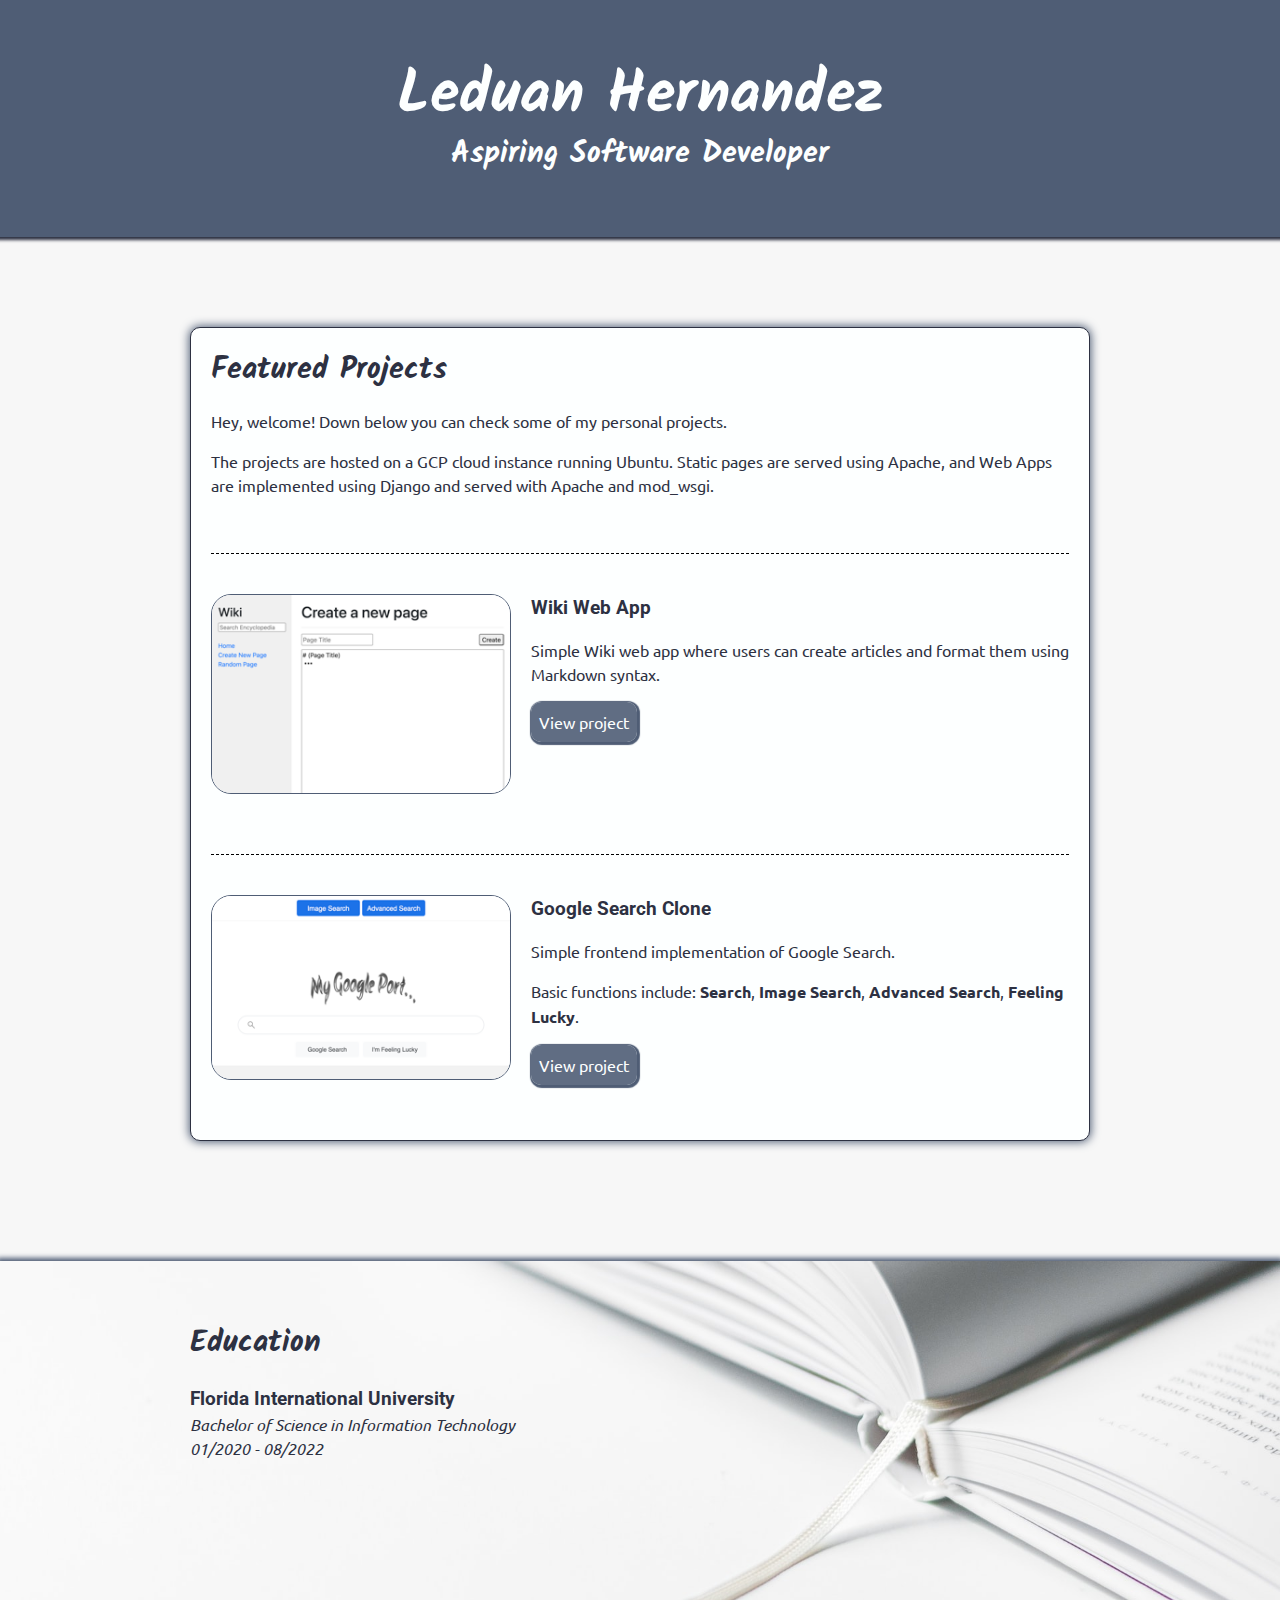
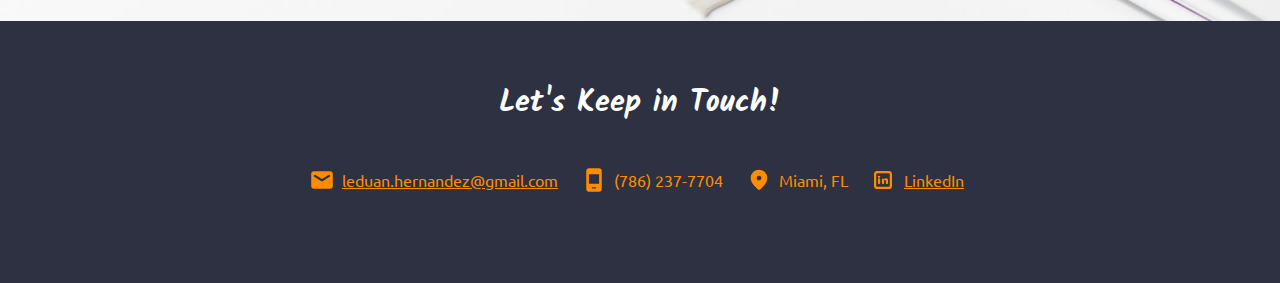
==== index.html @ 12f840c3 "edited general project description" ====
<!DOCTYPE html>
<html lang="en">
  <head>
    <meta charset="UTF-8">
    <meta name="viewport" content="width=device-width, initial-scale=1.0">
    <title>Leduan's Profile Page</title>
    <link rel="preconnect" href="https://fonts.googleapis.com">
    <link rel="preconnect" href="https://fonts.gstatic.com" crossorigin>
    <link href="https://fonts.googleapis.com/css2?family=Kalam&family=Ubuntu:wght@400;700&display=swap&family=Roboto:wght@400;700&display=swap" rel="stylesheet">
    <link rel="stylesheet" href="css/styles.css">
  </head>
  <body>
    <main>
      <!-- ***********************  ABOUT / PROFILE  *********************** -->
      <header>
        <div class="content-wrap">
          <h1>Leduan Hernandez</h1>
          <h2>Aspiring Software Developer</h2>

          <!-- <p>Add your profile copy here. Add more paragraphs or links as needed. Here is some dummy text: Lorem ipsum dolor sit amet, consectetur adipiscing elit. Praesent bibendum, diam ut gravida efficitur, risus neque scelerisque erat, ut rhoncus erat odio ac justo. Nunc scelerisque vestibulum augue, sit amet hendrerit ante.</p>
          <p>Add another paragraph if needed.</p> -->
        </div>
      </header>

      <!-- ********************  PROJECTS / PORTFOLIO  ********************* -->
      <section class="projects">
        <div class="content-wrap divider">
          <div class="card">
            <h2>Featured Projects</h2>
            <p>Hey, welcome! Down below you can check some of my personal projects.</p>
            <p>The projects are hosted on a GCP cloud instance running Ubuntu. Static pages are served using Apache,
              and Web Apps are implemented using Django and served with Apache and mod_wsgi.
            </p>
            <!-- Copy the whole <section> block to add more projects. -->
            <section class="project-item">
              <img src="images/thumbnails/thumbnail_wiki_webapp.png" alt="Image of my Wiki web application">
              <h3>Wiki Web App</h3>
              <p>Simple Wiki web app where users can create articles and format them using Markdown syntax.</p>
              <a class="btn" href="http://34.171.109.67:8083/" target="_blank">View project</a>
            </section>
            <!-- End of Project block. -->

            <!-- Copy the whole <section> block to add more projects. -->
              <section class="project-item">
                <img src="images/thumbnails/thumbnail_google_clone.png" alt="Image of Google Search clone">
                <h3>Google Search Clone</h3>
                <p>Simple frontend implementation of Google Search.</p>
                <p>Basic functions include: <strong>Search</strong>, <strong>Image Search</strong>, <strong>Advanced Search</strong>, <strong>Feeling Lucky</strong>.</p>
                <a class="btn" href="http://34.171.109.67:8080/" target="_blank">View project</a>
              </section>
              <!-- End of Project block. -->
          </div>
        </div>
      </section>

      <!-- ***********************  WORK EXPERIENCE  *********************** -->
      

      <!-- ******************  EDUCATION & CERTIFICATIONS ****************** -->
      
      <section class="education">
        <div class="content-wrap item-details">
          <h2>Education</h2>
    
          <!-- Copy this whole <section> block to add more schools. -->
          <section>
            <h3>Florida International University</h3>
            <p>Bachelor of Science in Information Technology<br>01/2020 - 08/2022</p>
            <!-- <p>Summary or accomplishments.</p> -->
          </section>
          <!-- End of School block. -->
        </div>
      </section>
      
      <!-- *****************  CONTACT INFO / SOCIAL MEDIA  ***************** -->
      <footer>
        <div class="content-wrap">
          <h2>Let's Keep in Touch!</h2>

          <!-- Social media and contact links. Add or remove any networks. -->
          <ul class="contact-list">
            <li><a id="mail" href="mailto:leduan.hernandez@gmail.com">leduan.hernandez@gmail.com</a></li>
            <li><a id="phone">(786) 237-7704</a></li>
            <li><a id="location">Miami, FL</a></li>
            <li><a id="linkedin" href="https://www.linkedin.com/in/leduanhernandez" target="_blank">LinkedIn</a></li>
            <!-- <li><a href="http://yourwebsite.com" target="_blank">yourwebsite.com</a></li> -->
            <!-- <li><a href="#" target="_blank">Twitter</a></li> -->
            <!-- <li><a href="#" target="_blank">Facebook</a></li> -->
          </ul>
        </div>
      </footer>
    </main>
  </body>
</html>
---- css/styles.css ----
/* Global styles
------------------------------------------ */
html {
    box-sizing: border-box;
}

*,
*::before,
*::after {
    box-sizing: inherit;
}

html {
    font-family: 'Ubuntu', 'Helvetica Neue', Helvetica, Arial, sans-serif;
    font-size: 10px;
    margin: 0;
}

body {
    color: #2d3142;
    margin: 0;
    padding: 0;

    font-size: 1.6rem;
    line-height: 1.5;
}

main {
    background: rgba(247, 247, 247);
}

img {
    width: 300px;
    border: 1px solid #4f5d75;
    border-radius: 20px;
}

a {
    /* color: #f3a712; */
    /* color: rgba(243, 167, 18, 0.9); */
    color: darkorange;
    /* color: #fdffff; */
}

a:hover {
    text-decoration: none;
}

h1 {
    font-size: 6rem;
    line-height: 1.2;
}

h2 {
    font-size: 3rem;
}

h3 {
    font-family: 'Roboto', 'Helvetica Neue', Helvetica, Arial, sans-serif;
}

h1,
h2 {
    font-family: 'Kalam', cursive;
    /* font-weight: 400; */
    margin: 0;
}

.content-wrap {
    max-width: 900px;
    width: 85%;
    /* when the viewport is smaller than the max-width value, the width value will apply */
    margin: 0 auto;
    padding: 60px 0;

}

h3 {
    margin-bottom: 0;
}

.item-details h3+p {
    font-style: italic;
}

.item-details h3~p {
    margin: 0;
}

/* .divider .project-item {
    border-bottom: 1px dashed #4f5d75;
    padding: 2rem 0;
}

.divider .project-item:last-of-type {
    border-bottom: none;
} */


/* Profile 
------------------------------------------ */
header {
    background-color: #4f5d75;
    /* background-color: #2d3142; */
    color: #fdffff;

    /* border-bottom: 1px solid #2d3142; */
    box-shadow: 0 0 3px 3px #2d3142;
}



/* Projects 
------------------------------------------ */
.projects {
    /* background: #fdffff; */
    background: rgba(247, 247, 247);
    margin-top: 30px;
    margin-bottom: 60px;
}

.projects a {
    color: #4f5d75;
}

.projects .btn {
    /* only give the button look to links that go to project or case study */
    color: #fdffff;
    /* background: #4f5d75; */
    background: rgba(79, 93, 117, 0.9);

    text-decoration: none;
    padding: 8px;
    border-radius: 10px;
    box-shadow: 1px 1px 1px 2px rgb(79, 93, 117);
    display: inline-block;
}

.projects .btn:hover {
    /* background: rgba(79, 93, 117, 0.9); */
    background: #4f5d75;
}

.card {
    background: #fdffff;
    padding: 20px;
    padding-bottom: 40px;
    border: 1px solid #2d3142;
    border-radius: 10px;

    box-shadow: 0 0 10px 1px #4f5d75;
    /* box-shadow: 0 0 5px 3px #4f5d75; */

}

.project-item {
    display: flow-root;
}

.project-item:before {
    margin: 4rem auto;
    /* margin-left: auto; */
    display: block;
    content: "";
    border-bottom: 1px dashed black;
    width: 100%;
}

.project-item img {
    margin-bottom: 2rem;
}

.project-item h3 {
    margin-top: 0;
}


/* Work Experience 
------------------------------------------ */
.work-experience {
    background: #e0787f;
}


/* Education 
------------------------------------------ */
.education {
    background-image: url("../images/olia-gozha-unsplash.jpg");
    background-size: cover;
    background-position: center left;
    padding-bottom: 10rem;

    box-shadow: 0 0 5px 3px #4f5d75;

}

.education p {
    width: 60%;
}

/* Contact Info 
------------------------------------------ */
footer {
    background: #2d3142;
    /* background-color: #4f5d75; */
    color: #fdffff;
}

.contact-list {
    list-style-type: none;
    padding: 0;
}

.contact-list a {
    padding: 1.5rem;
    display: inline-block;
}

.contact-list li:nth-of-type(2) a,
.contact-list li:nth-of-type(3) a {
    text-decoration: none;
    cursor: default;
}

.contact-list a::before {
    content: "";
    display: inline-block;
    position: relative;
    top: 5px;
    right: 8px;
    height: 30px;
    width: 26px;
    background-repeat: no-repeat;
    background-position: bottom right;
}

.contact-list #mail::before {
    /* email */
    background-image: url("../images/links/mail.svg");
}

.contact-list #phone::before {
    /* phone */
    background-image: url("../images/links/phone.svg");
}

.contact-list #location::before {
    /* location */
    background-image: url("../images/links/location.svg");
}

.contact-list #linkedin::before {
    /* linkedin*/
    background-image: url("../images/links/linkedin_logo1.svg");
    background-size: 36px 36px;
    background-position: center 0;
}



/* Responsive 
------------------------------------------ */
@media screen and (min-width: 750px) {

    header,
    footer {
        text-align: center;
    }

    .project-item img {
        float: left;
        margin-right: 2rem;
        margin-bottom: 2rem;
    }

    .job-item {
        display: grid;
        grid-template-columns: 1fr 2fr;
        column-gap: 2rem;
    }

    .contact-list {
        display: flex;
        flex-wrap: wrap;
        justify-content: center;
    }
}

@media screen and (max-width: 749px) {
    h1 {
        font-size: 6rem;
        line-height: 0.9;
        margin-bottom: 2rem;
    }

    h2 {
        line-height: 1;
    }

    .contact-list a {
        padding: 0.5rem;
    }
}
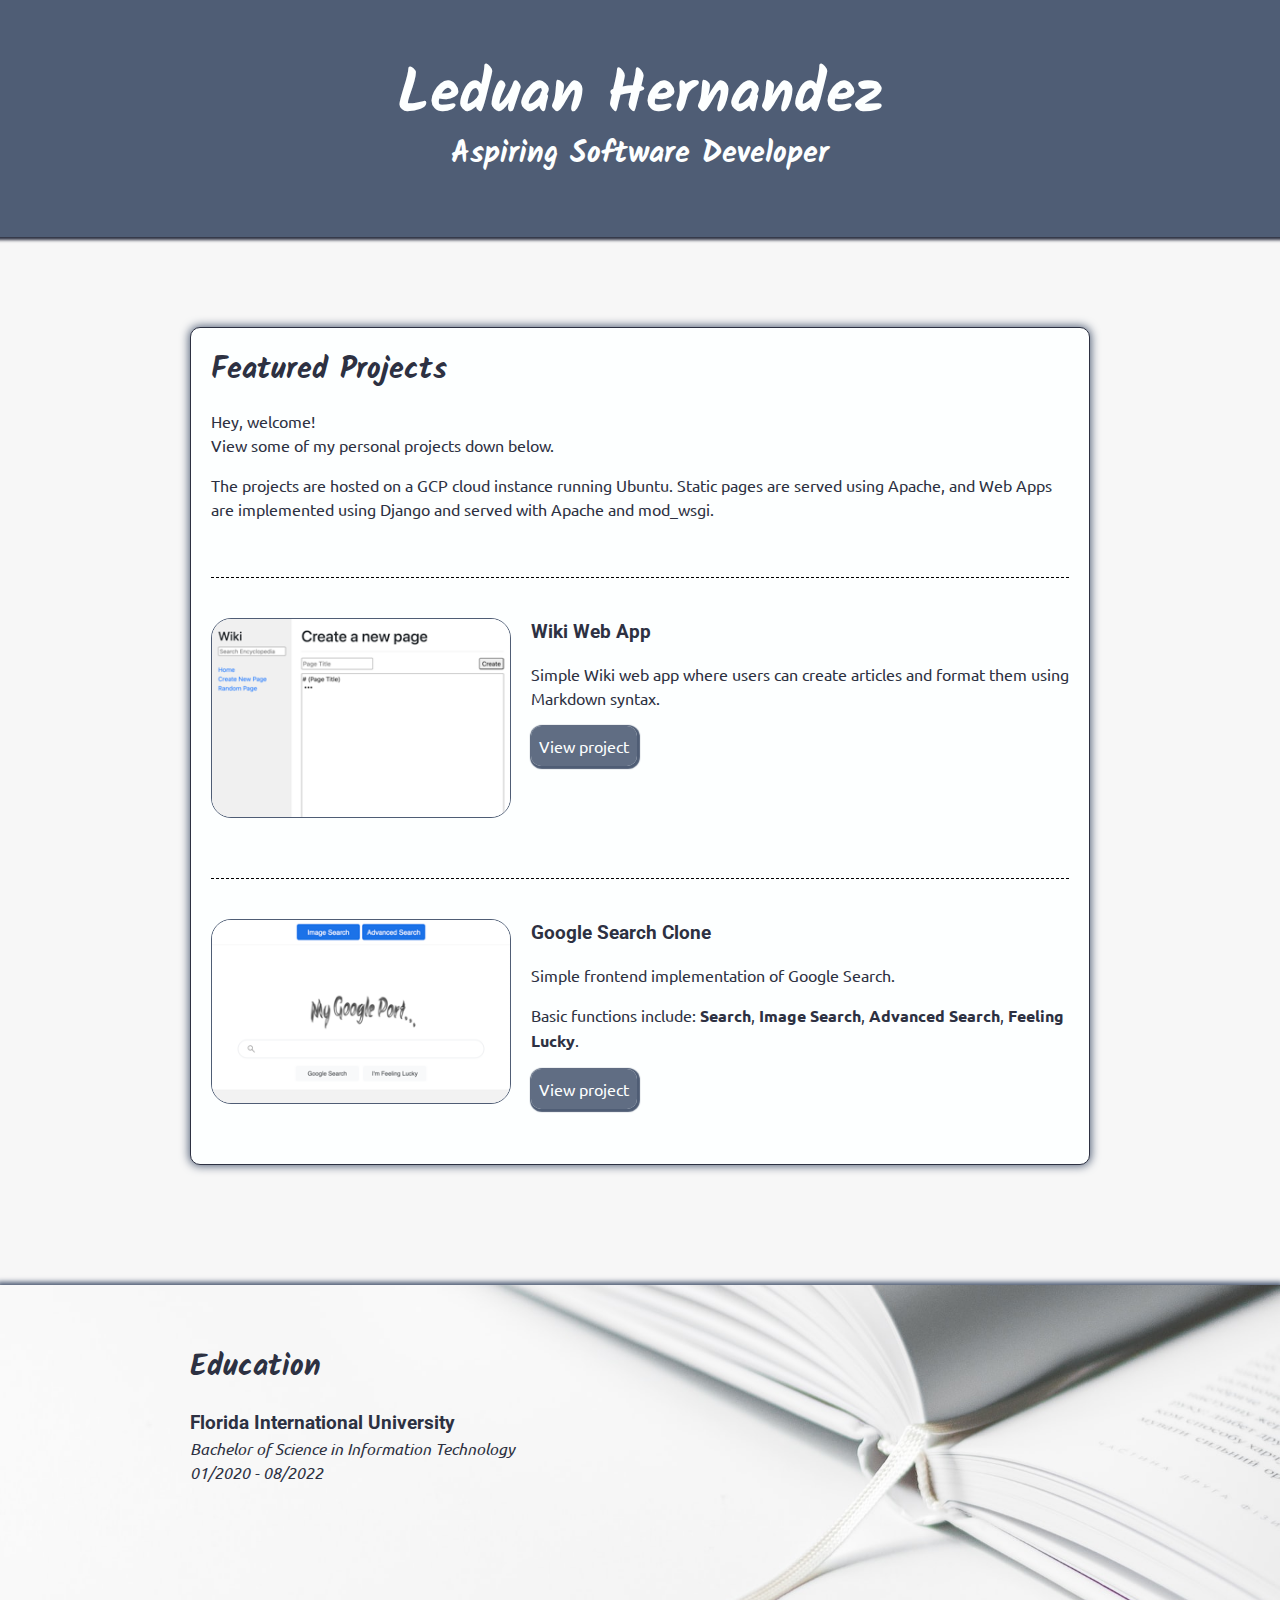
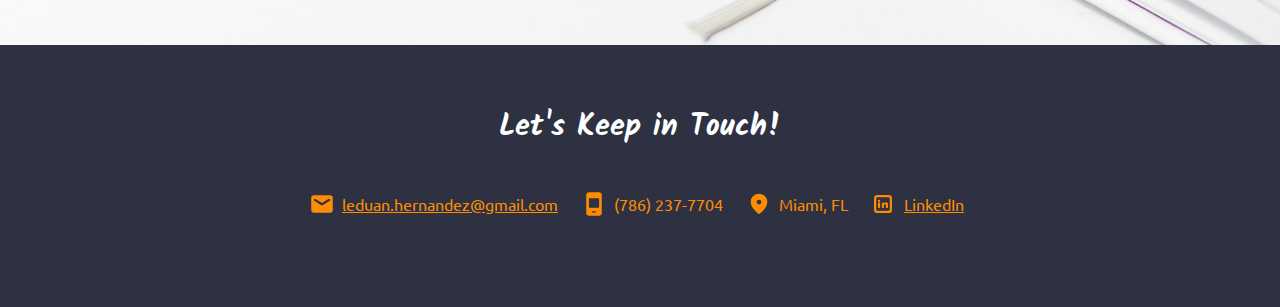
==== commit 72237c36: "edited project description" ====
--- a/index.html
+++ b/index.html
@@ -27,7 +27,7 @@
         <div class="content-wrap divider">
           <div class="card">
             <h2>Featured Projects</h2>
-            <p>Hey, welcome! Down below you can check some of my personal projects.</p>
+            <p>Hey, welcome!<br>View some of my personal projects down below.</p>
             <p>The projects are hosted on a GCP cloud instance running Ubuntu. Static pages are served using Apache,
               and Web Apps are implemented using Django and served with Apache and mod_wsgi.
             </p>
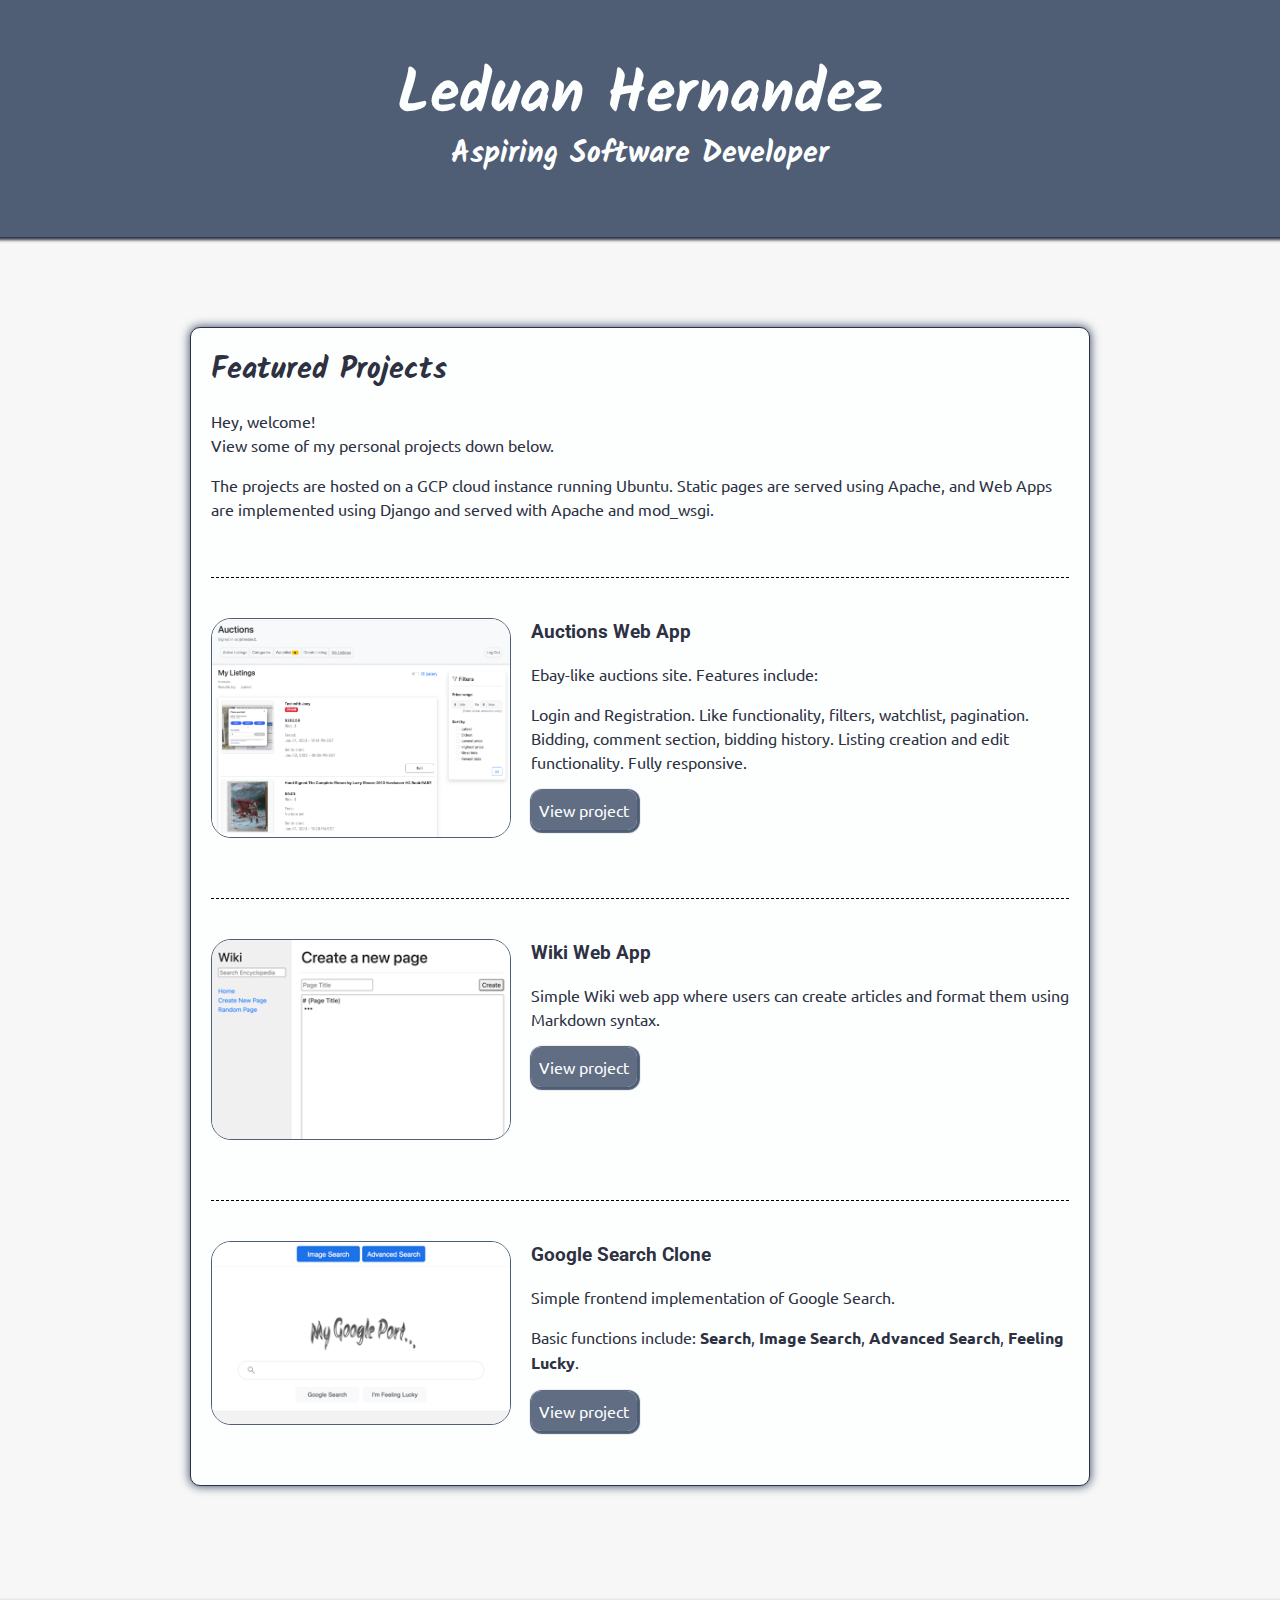
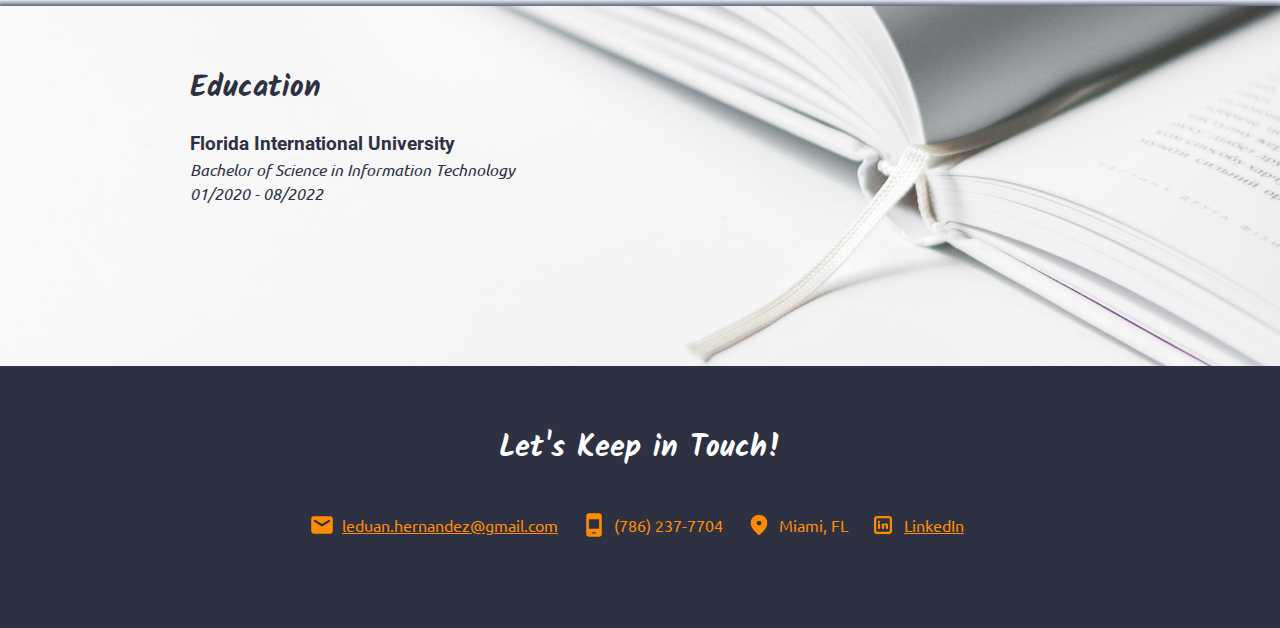
==== commit 14d2b5d3: "added commerce project" ====
--- a/index.html
+++ b/index.html
@@ -31,12 +31,31 @@
             <p>The projects are hosted on a GCP cloud instance running Ubuntu. Static pages are served using Apache,
               and Web Apps are implemented using Django and served with Apache and mod_wsgi.
             </p>
+
+            <!-- Copy the whole <section> block to add more projects. -->
+            <section class="project-item">
+              <img src="images/thumbnails/thumbnail_commerce_webapp.png" alt="Image of my Commerce web application">
+              <h3>Auctions Web App</h3>
+              <p>Ebay-like auctions site. Features include:</p>
+              <p>
+                Login and Registration. Like functionality, filters, watchlist, pagination.
+                Bidding, comment section, bidding history. Listing creation and edit functionality.
+                Fully responsive.
+              </p>
+              <div>
+                <a class="btn" href="http://34.171.109.67:8084/" target="_blank">View project</a>
+              </div>
+            </section>
+            <!-- End of Project block. -->
+
             <!-- Copy the whole <section> block to add more projects. -->
             <section class="project-item">
               <img src="images/thumbnails/thumbnail_wiki_webapp.png" alt="Image of my Wiki web application">
               <h3>Wiki Web App</h3>
               <p>Simple Wiki web app where users can create articles and format them using Markdown syntax.</p>
-              <a class="btn" href="http://34.171.109.67:8083/" target="_blank">View project</a>
+              <div>
+                <a class="btn" href="http://34.171.109.67:8083/" target="_blank">View project</a>
+              </div>
             </section>
             <!-- End of Project block. -->
 
@@ -46,7 +65,9 @@
                 <h3>Google Search Clone</h3>
                 <p>Simple frontend implementation of Google Search.</p>
                 <p>Basic functions include: <strong>Search</strong>, <strong>Image Search</strong>, <strong>Advanced Search</strong>, <strong>Feeling Lucky</strong>.</p>
-                <a class="btn" href="http://34.171.109.67:8080/" target="_blank">View project</a>
+                <div>
+                  <a class="btn" href="http://34.171.109.67:8080/" target="_blank">View project</a>
+                </div>
               </section>
               <!-- End of Project block. -->
           </div>
--- a/css/styles.css
+++ b/css/styles.css
@@ -168,6 +168,10 @@
 
 .project-item img {
     margin-bottom: 2rem;
+    display: block;
+    margin-left: auto;
+    margin-right: auto;
+
 }
 
 .project-item h3 {
@@ -260,18 +264,30 @@
 
 /* Responsive 
 ------------------------------------------ */
-@media screen and (min-width: 750px) {
-
-    header,
-    footer {
-        text-align: center;
-    }
-
+@media screen and (min-width: 769px) {
     .project-item img {
         float: left;
         margin-right: 2rem;
         margin-bottom: 2rem;
     }
+}
+
+@media screen and (max-width: 768px) {
+    .project-item div {
+        display: flex;
+        justify-content: center;
+        align-items: center;
+    }
+}
+
+@media screen and (min-width: 750px) {
+
+    header,
+    footer {
+        text-align: center;
+    }
+
+
 
     .job-item {
         display: grid;
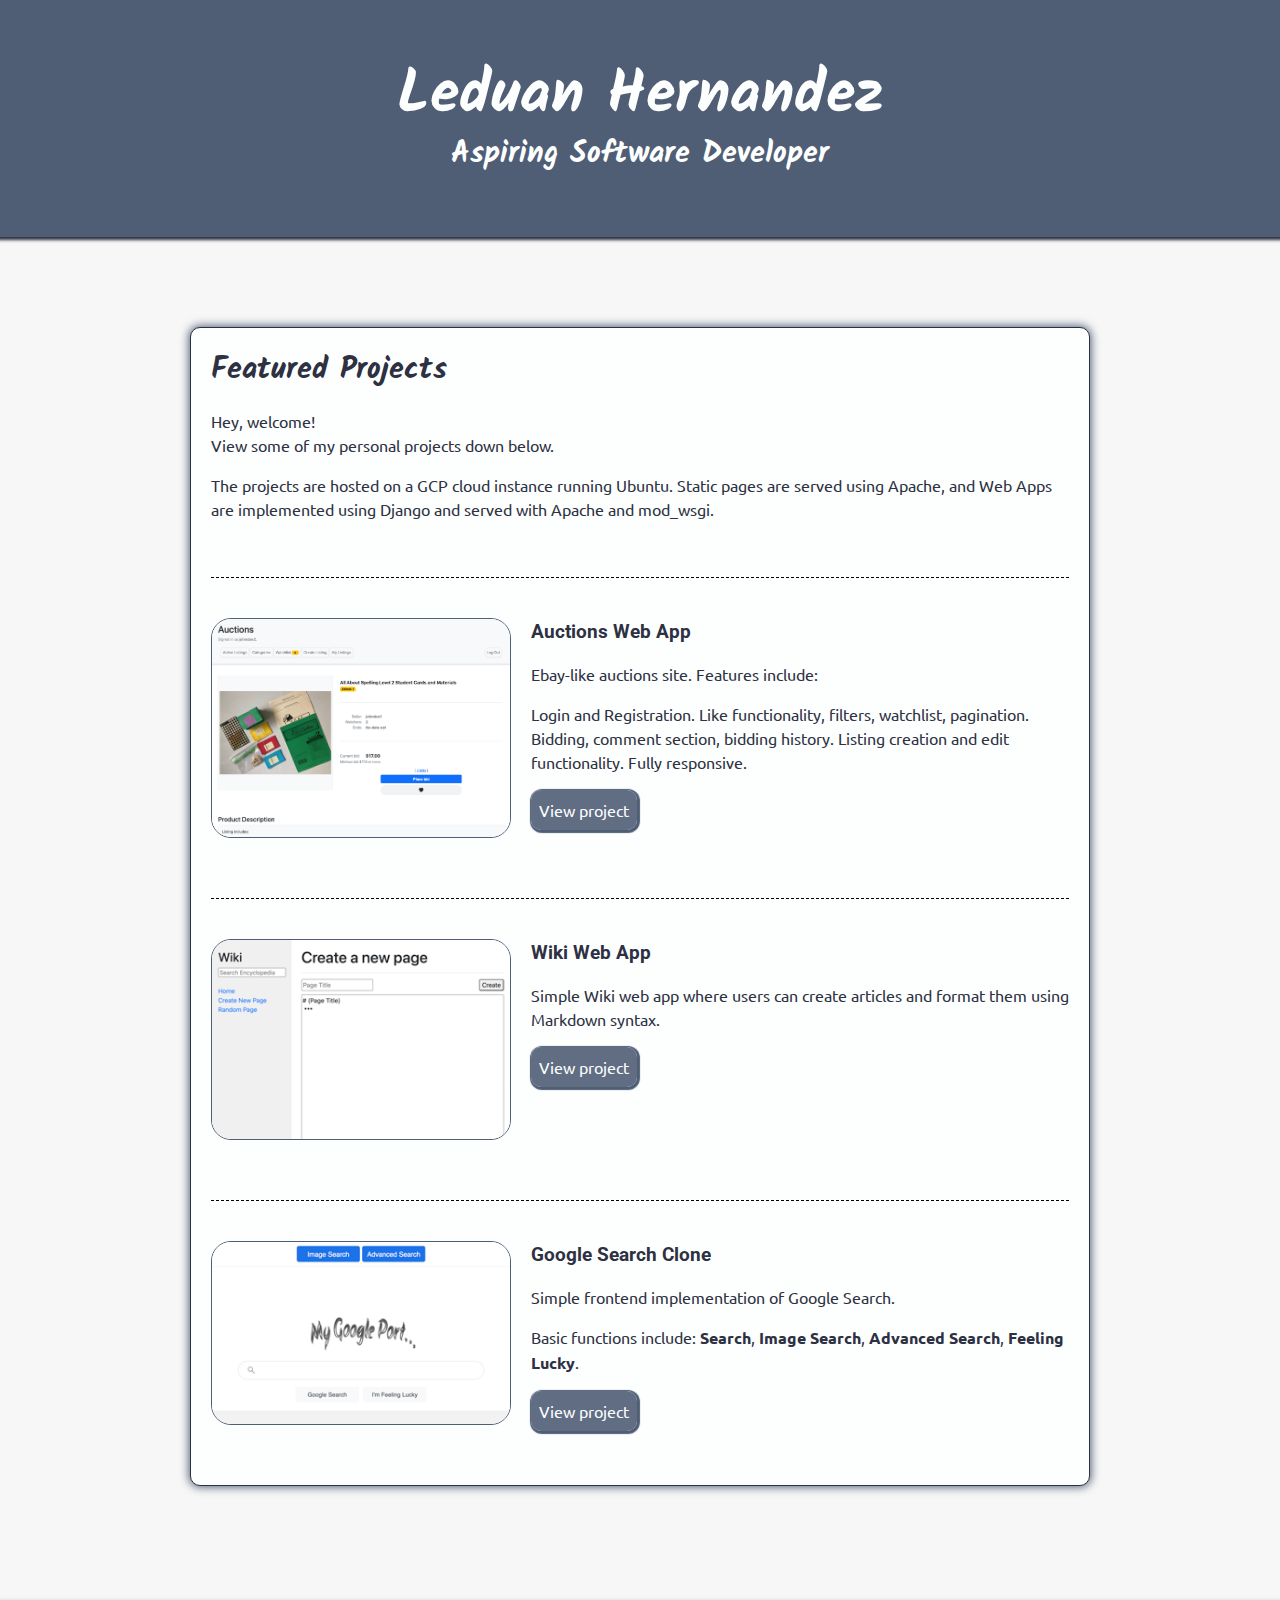
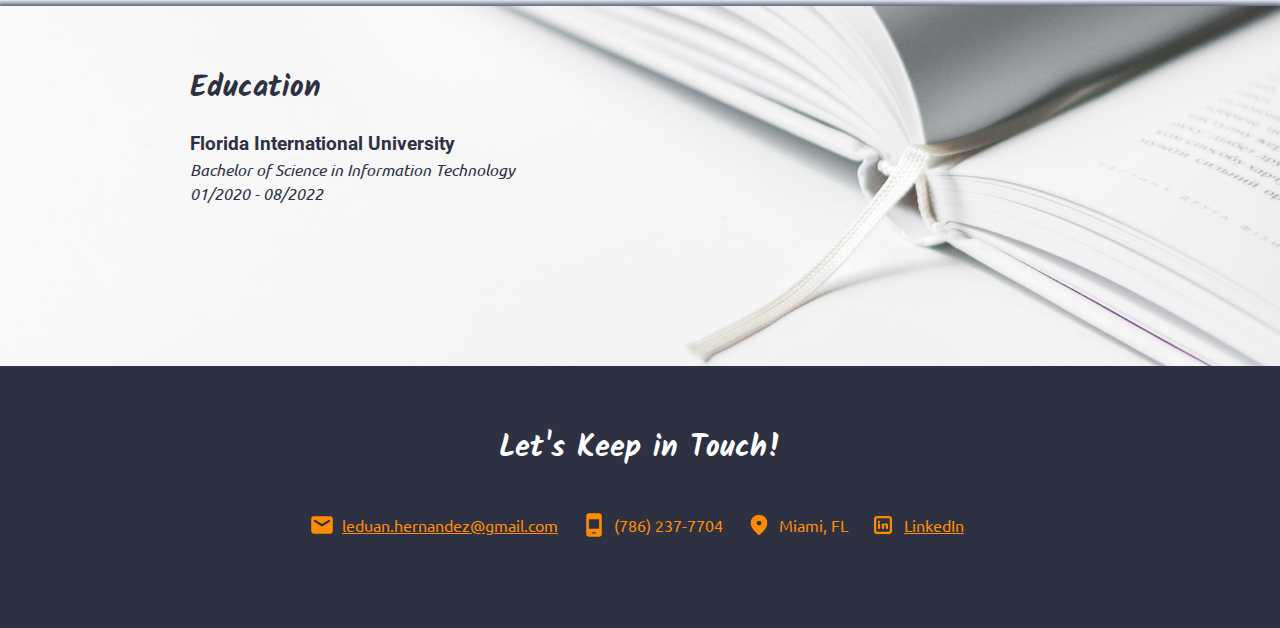
==== commit 0af2a189: "adds progress" ====
--- a/index.html
+++ b/index.html
@@ -35,15 +35,17 @@
             <!-- Copy the whole <section> block to add more projects. -->
             <section class="project-item">
               <img src="images/thumbnails/thumbnail_commerce_webapp.png" alt="Image of my Commerce web application">
-              <h3>Auctions Web App</h3>
-              <p>Ebay-like auctions site. Features include:</p>
-              <p>
-                Login and Registration. Like functionality, filters, watchlist, pagination.
-                Bidding, comment section, bidding history. Listing creation and edit functionality.
-                Fully responsive.
-              </p>
               <div>
-                <a class="btn" href="http://34.171.109.67:8084/" target="_blank">View project</a>
+                <h3>Auctions Web App</h3>
+                <p>Ebay-like auctions site. Features include:</p>
+                <p>
+                  Login and Registration. Like functionality, filters, watchlist, pagination.
+                  Bidding, comment section, bidding history. Listing creation and edit functionality.
+                  Fully responsive.
+                </p>
+                <div>
+                  <a class="btn" href="http://34.171.109.67:8084/" target="_blank">View project</a>
+                </div>
               </div>
             </section>
             <!-- End of Project block. -->
@@ -51,10 +53,12 @@
             <!-- Copy the whole <section> block to add more projects. -->
             <section class="project-item">
               <img src="images/thumbnails/thumbnail_wiki_webapp.png" alt="Image of my Wiki web application">
-              <h3>Wiki Web App</h3>
-              <p>Simple Wiki web app where users can create articles and format them using Markdown syntax.</p>
               <div>
-                <a class="btn" href="http://34.171.109.67:8083/" target="_blank">View project</a>
+                <h3>Wiki Web App</h3>
+                <p>Simple Wiki web app where users can create articles and format them using Markdown syntax.</p>
+                <div>
+                  <a class="btn" href="http://34.171.109.67:8083/" target="_blank">View project</a>
+                </div>
               </div>
             </section>
             <!-- End of Project block. -->
@@ -62,11 +66,13 @@
             <!-- Copy the whole <section> block to add more projects. -->
               <section class="project-item">
                 <img src="images/thumbnails/thumbnail_google_clone.png" alt="Image of Google Search clone">
-                <h3>Google Search Clone</h3>
-                <p>Simple frontend implementation of Google Search.</p>
-                <p>Basic functions include: <strong>Search</strong>, <strong>Image Search</strong>, <strong>Advanced Search</strong>, <strong>Feeling Lucky</strong>.</p>
                 <div>
-                  <a class="btn" href="http://34.171.109.67:8080/" target="_blank">View project</a>
+                  <h3>Google Search Clone</h3>
+                  <p>Simple frontend implementation of Google Search.</p>
+                  <p>Basic functions include: <strong>Search</strong>, <strong>Image Search</strong>, <strong>Advanced Search</strong>, <strong>Feeling Lucky</strong>.</p>
+                  <div>
+                    <a class="btn" href="http://34.171.109.67:8080/" target="_blank">View project</a>
+                  </div>
                 </div>
               </section>
               <!-- End of Project block. -->
--- a/css/styles.css
+++ b/css/styles.css
@@ -1,90 +1,99 @@
+/* Index
+------------------------------------------ */
 /* Global styles
+/* Profile 
+/* Projects
+/* Work Experience
+/* Education
+/* Contact Info
+/* Responsive
+/* --------------------------------------- */
+
+/* Global styles
 ------------------------------------------ */
 html {
-    box-sizing: border-box;
+  box-sizing: border-box;
 }
 
 *,
 *::before,
 *::after {
-    box-sizing: inherit;
+  box-sizing: inherit;
 }
 
 html {
-    font-family: 'Ubuntu', 'Helvetica Neue', Helvetica, Arial, sans-serif;
-    font-size: 10px;
-    margin: 0;
+  font-family: "Ubuntu", "Helvetica Neue", Helvetica, Arial, sans-serif;
+  font-size: 10px;
+  margin: 0;
 }
 
 body {
-    color: #2d3142;
-    margin: 0;
-    padding: 0;
-
-    font-size: 1.6rem;
-    line-height: 1.5;
+  color: #2d3142;
+
+  font-size: 1.6rem;
+  line-height: 1.5;
+
+  /* normalize */
+  margin: 0;
+  padding: 0;
 }
 
 main {
-    background: rgba(247, 247, 247);
+  background: rgba(247, 247, 247);
 }
 
 img {
-    width: 300px;
-    border: 1px solid #4f5d75;
-    border-radius: 20px;
+  width: 30rem;
+  border: 1px solid #4f5d75;
+  border-radius: 2rem;
 }
 
 a {
-    /* color: #f3a712; */
-    /* color: rgba(243, 167, 18, 0.9); */
-    color: darkorange;
-    /* color: #fdffff; */
+  color: darkorange;
 }
 
 a:hover {
-    text-decoration: none;
+  text-decoration: none;
 }
 
 h1 {
-    font-size: 6rem;
-    line-height: 1.2;
+  font-size: 6rem;
+  line-height: 1.2;
 }
 
 h2 {
-    font-size: 3rem;
+  font-size: 3rem;
 }
 
 h3 {
-    font-family: 'Roboto', 'Helvetica Neue', Helvetica, Arial, sans-serif;
+  font-family: "Roboto", "Helvetica Neue", Helvetica, Arial, sans-serif;
 }
 
 h1,
 h2 {
-    font-family: 'Kalam', cursive;
-    /* font-weight: 400; */
-    margin: 0;
+  font-family: "Kalam", cursive;
+  /* font-weight: 400; */
+  margin: 0;
 }
 
 .content-wrap {
-    max-width: 900px;
-    width: 85%;
-    /* when the viewport is smaller than the max-width value, the width value will apply */
-    margin: 0 auto;
-    padding: 60px 0;
-
+  max-width: 90rem;
+  width: 85%;
+  /* when the viewport is smaller than the max-width value, the width value will apply */
+  margin: 0 auto;
+  padding: 6rem 0;
 }
 
 h3 {
-    margin-bottom: 0;
-}
-
-.item-details h3+p {
-    font-style: italic;
-}
-
-.item-details h3~p {
-    margin: 0;
+  margin-bottom: 0;
+}
+
+.item-details h3 + p {
+  font-style: italic;
+}
+
+.item-details h3 ~ p {
+  margin: 0;
 }
 
 /* .divider .project-item {
@@ -96,224 +105,203 @@
     border-bottom: none;
 } */
 
-
 /* Profile 
 ------------------------------------------ */
 header {
-    background-color: #4f5d75;
-    /* background-color: #2d3142; */
-    color: #fdffff;
-
-    /* border-bottom: 1px solid #2d3142; */
-    box-shadow: 0 0 3px 3px #2d3142;
-}
-
-
+  background-color: #4f5d75;
+  /* background-color: #2d3142; */
+  color: #fdffff;
+
+  /* border-bottom: 1px solid #2d3142; */
+  box-shadow: 0 0 3px 3px #2d3142;
+}
 
 /* Projects 
 ------------------------------------------ */
 .projects {
-    /* background: #fdffff; */
-    background: rgba(247, 247, 247);
-    margin-top: 30px;
-    margin-bottom: 60px;
+  /* background: #fdffff; */
+  background: rgba(247, 247, 247);
+  margin-top: 3rem;
+  margin-bottom: 6rem;
 }
 
 .projects a {
-    color: #4f5d75;
+  color: #4f5d75;
 }
 
 .projects .btn {
-    /* only give the button look to links that go to project or case study */
-    color: #fdffff;
-    /* background: #4f5d75; */
-    background: rgba(79, 93, 117, 0.9);
-
-    text-decoration: none;
-    padding: 8px;
-    border-radius: 10px;
-    box-shadow: 1px 1px 1px 2px rgb(79, 93, 117);
-    display: inline-block;
+  /* only give the button look to links that go to project or case study */
+  color: #fdffff;
+  /* background: #4f5d75; */
+  background: rgba(79, 93, 117, 0.9);
+
+  text-decoration: none;
+  padding: 0.8rem;
+  border-radius: 1rem;
+  box-shadow: 1px 1px 1px 2px rgb(79, 93, 117);
+  display: inline-block;
 }
 
 .projects .btn:hover {
-    /* background: rgba(79, 93, 117, 0.9); */
-    background: #4f5d75;
+  /* background: rgba(79, 93, 117, 0.9); */
+  background: #4f5d75;
 }
 
 .card {
-    background: #fdffff;
-    padding: 20px;
-    padding-bottom: 40px;
-    border: 1px solid #2d3142;
-    border-radius: 10px;
-
-    box-shadow: 0 0 10px 1px #4f5d75;
-    /* box-shadow: 0 0 5px 3px #4f5d75; */
-
+  background: #fdffff;
+  padding: 2rem;
+  padding-bottom: 4rem;
+  border: 1px solid #2d3142;
+  border-radius: 1rem;
+
+  box-shadow: 0 0 10px 1px #4f5d75;
+  /* box-shadow: 0 0 5px 3px #4f5d75; */
 }
 
 .project-item {
-    display: flow-root;
+  display: flow-root;
 }
 
 .project-item:before {
-    margin: 4rem auto;
-    /* margin-left: auto; */
-    display: block;
-    content: "";
-    border-bottom: 1px dashed black;
-    width: 100%;
+  margin: 4rem auto;
+  /* margin-left: auto; */
+  display: block;
+  content: "";
+  border-bottom: 1px dashed black;
+  width: 100%;
 }
 
 .project-item img {
-    margin-bottom: 2rem;
-    display: block;
-    margin-left: auto;
-    margin-right: auto;
-
+  margin-bottom: 2rem;
+  display: block;
+  margin-left: auto;
+  margin-right: auto;
 }
 
 .project-item h3 {
-    margin-top: 0;
-}
-
+  margin-top: 0;
+}
 
 /* Work Experience 
 ------------------------------------------ */
 .work-experience {
-    background: #e0787f;
-}
-
+  background: #e0787f;
+}
 
 /* Education 
 ------------------------------------------ */
 .education {
-    background-image: url("../images/olia-gozha-unsplash.jpg");
-    background-size: cover;
-    background-position: center left;
-    padding-bottom: 10rem;
-
-    box-shadow: 0 0 5px 3px #4f5d75;
-
+  background-image: url("../images/olia-gozha-unsplash.jpg");
+  background-size: cover;
+  background-position: center left;
+  padding-bottom: 10rem;
+
+  box-shadow: 0 0 5px 3px #4f5d75;
 }
 
 .education p {
-    width: 60%;
+  width: 60%;
 }
 
 /* Contact Info 
 ------------------------------------------ */
 footer {
-    background: #2d3142;
-    /* background-color: #4f5d75; */
-    color: #fdffff;
+  background: #2d3142;
+  /* background-color: #4f5d75; */
+  color: #fdffff;
 }
 
 .contact-list {
-    list-style-type: none;
-    padding: 0;
+  list-style-type: none;
+  padding: 0;
 }
 
 .contact-list a {
-    padding: 1.5rem;
-    display: inline-block;
+  padding: 1.5rem;
+  display: inline-block;
 }
 
 .contact-list li:nth-of-type(2) a,
 .contact-list li:nth-of-type(3) a {
-    text-decoration: none;
-    cursor: default;
+  text-decoration: none;
+  cursor: default;
 }
 
 .contact-list a::before {
-    content: "";
-    display: inline-block;
-    position: relative;
-    top: 5px;
-    right: 8px;
-    height: 30px;
-    width: 26px;
-    background-repeat: no-repeat;
-    background-position: bottom right;
+  content: "";
+  display: inline-block;
+  position: relative;
+  top: 0.5rem;
+  right: 0.8rem;
+  height: 3rem;
+  width: 2.6rem;
+  background-repeat: no-repeat;
+  background-position: bottom right;
 }
 
 .contact-list #mail::before {
-    /* email */
-    background-image: url("../images/links/mail.svg");
+  /* email */
+  background-image: url("../images/links/mail.svg");
 }
 
 .contact-list #phone::before {
-    /* phone */
-    background-image: url("../images/links/phone.svg");
+  /* phone */
+  background-image: url("../images/links/phone.svg");
 }
 
 .contact-list #location::before {
-    /* location */
-    background-image: url("../images/links/location.svg");
+  /* location */
+  background-image: url("../images/links/location.svg");
 }
 
 .contact-list #linkedin::before {
-    /* linkedin*/
-    background-image: url("../images/links/linkedin_logo1.svg");
-    background-size: 36px 36px;
-    background-position: center 0;
-}
-
-
+  /* linkedin*/
+  background-image: url("../images/links/linkedin_logo1.svg");
+  background-size: 3.6rem 3.6rem;
+  background-position: center 0;
+}
 
 /* Responsive 
 ------------------------------------------ */
-@media screen and (min-width: 769px) {
-    .project-item img {
-        float: left;
-        margin-right: 2rem;
-        margin-bottom: 2rem;
-    }
-}
-
-@media screen and (max-width: 768px) {
-    .project-item div {
-        display: flex;
-        justify-content: center;
-        align-items: center;
-    }
+@media screen and (min-width: 1060px) {
+  .project-item img {
+    float: left;
+    margin-right: 2rem;
+    margin-bottom: 2rem;
+  }
 }
 
 @media screen and (min-width: 750px) {
-
-    header,
-    footer {
-        text-align: center;
-    }
-
-
-
-    .job-item {
-        display: grid;
-        grid-template-columns: 1fr 2fr;
-        column-gap: 2rem;
-    }
-
-    .contact-list {
-        display: flex;
-        flex-wrap: wrap;
-        justify-content: center;
-    }
+  header,
+  footer {
+    text-align: center;
+  }
+
+  .job-item {
+    display: grid;
+    grid-template-columns: 1fr 2fr;
+    column-gap: 2rem;
+  }
+
+  .contact-list {
+    display: flex;
+    flex-wrap: wrap;
+    justify-content: center;
+  }
 }
 
 @media screen and (max-width: 749px) {
-    h1 {
-        font-size: 6rem;
-        line-height: 0.9;
-        margin-bottom: 2rem;
-    }
-
-    h2 {
-        line-height: 1;
-    }
-
-    .contact-list a {
-        padding: 0.5rem;
-    }
-}+  h1 {
+    font-size: 6rem;
+    line-height: 0.9;
+    margin-bottom: 2rem;
+  }
+
+  h2 {
+    line-height: 1;
+  }
+
+  .contact-list a {
+    padding: 0.5rem;
+  }
+}
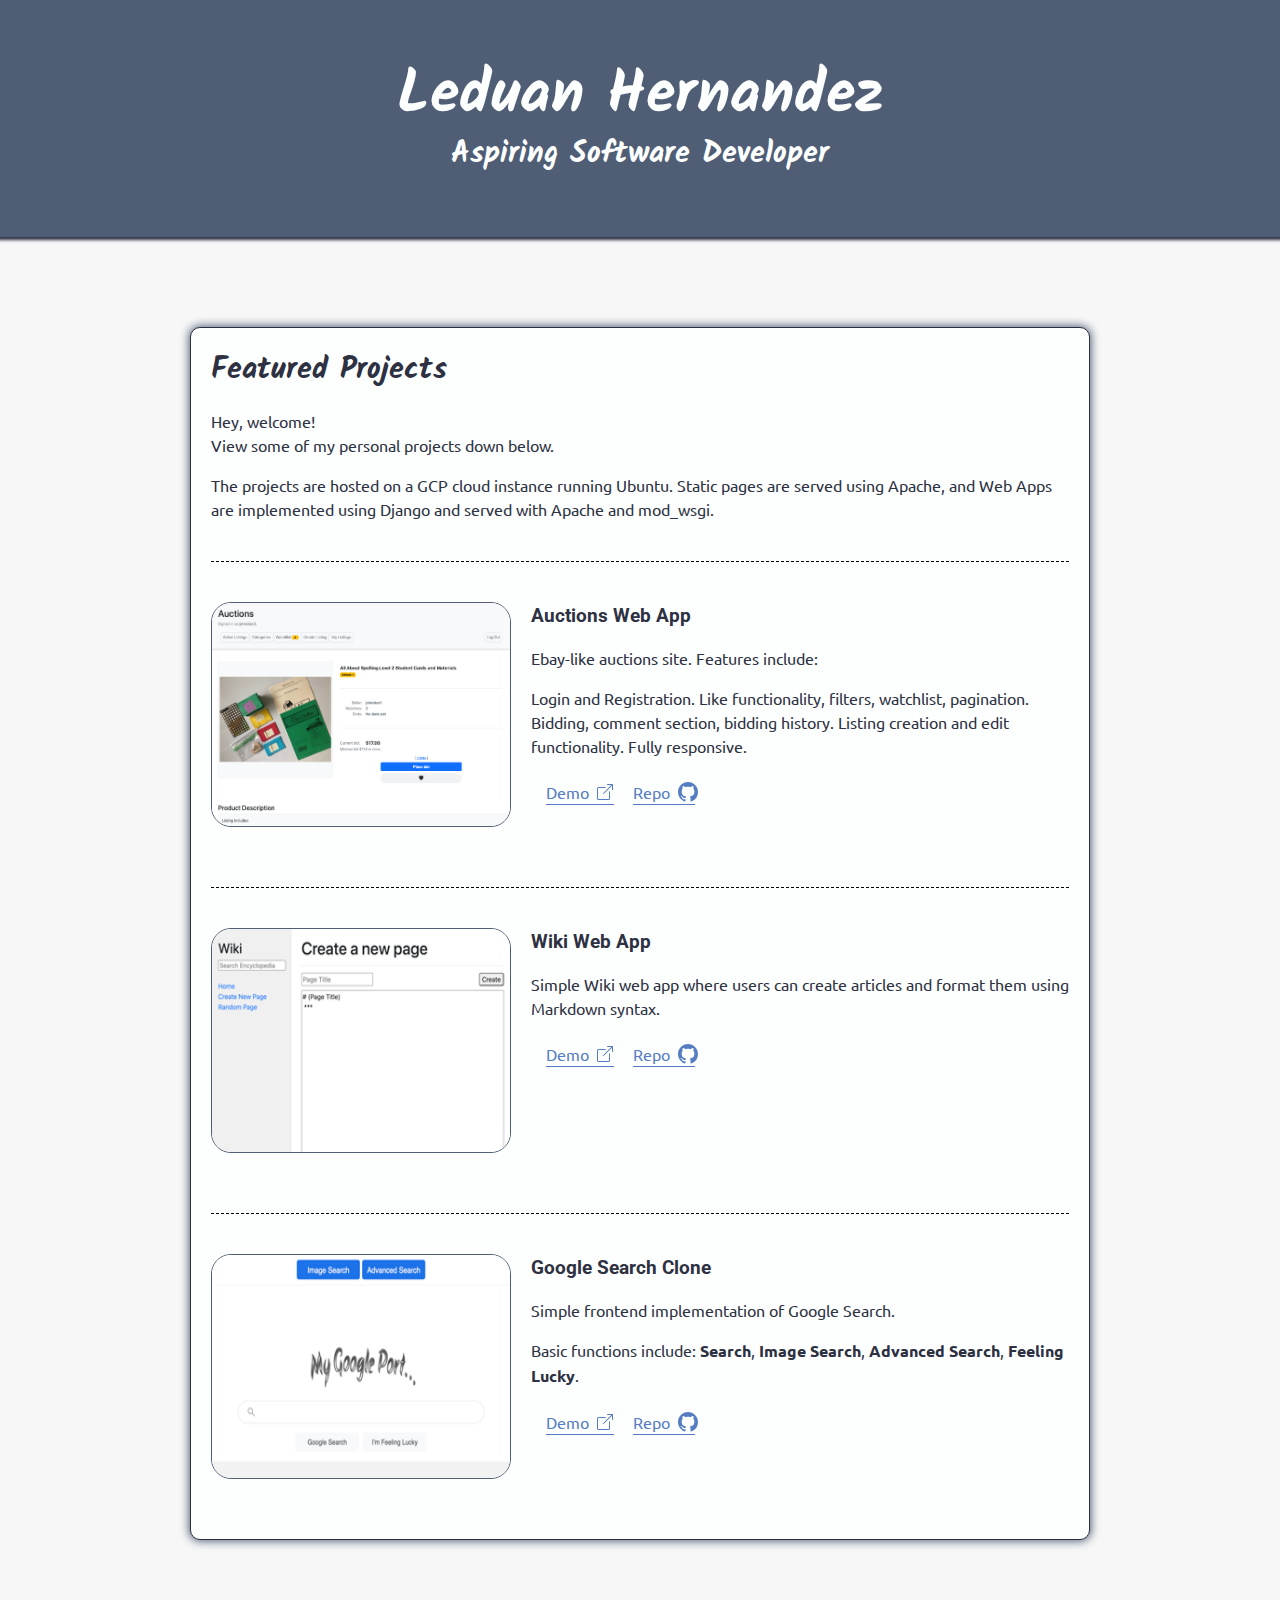
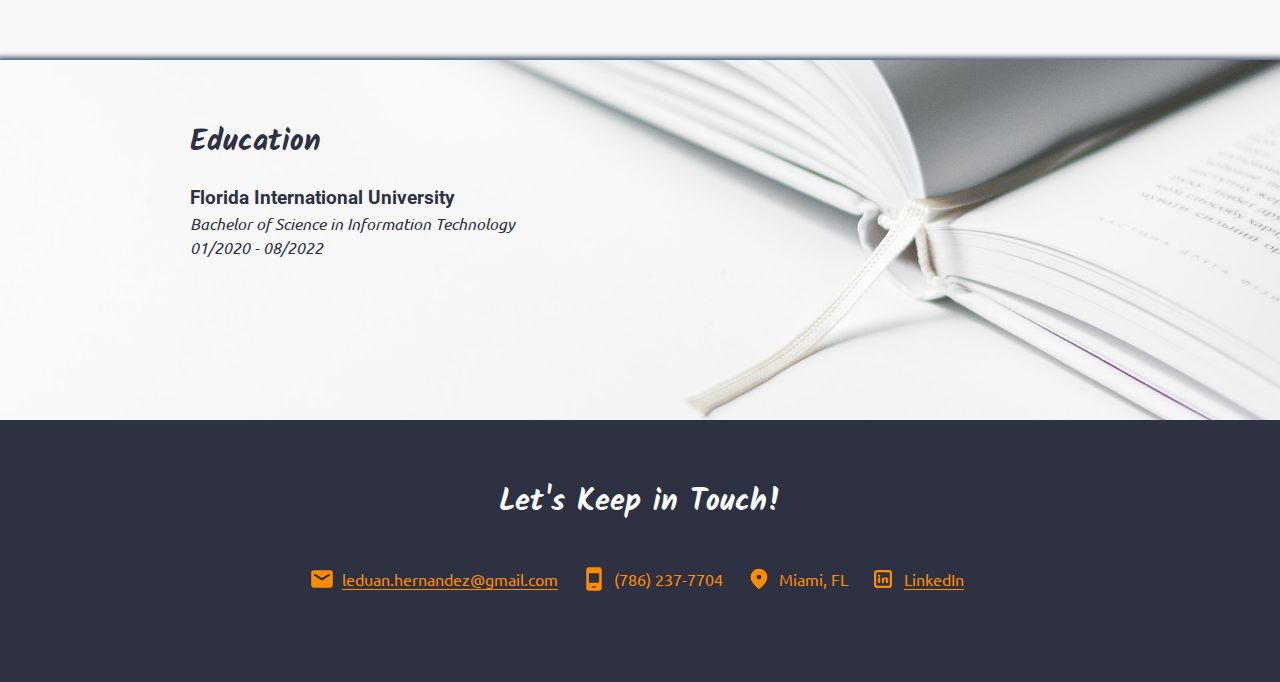
==== commit a76c0035: "continues progress" ====
--- a/index.html
+++ b/index.html
@@ -24,7 +24,7 @@
 
       <!-- ********************  PROJECTS / PORTFOLIO  ********************* -->
       <section class="projects">
-        <div class="content-wrap divider">
+        <div class="content-wrap">
           <div class="card">
             <h2>Featured Projects</h2>
             <p>Hey, welcome!<br>View some of my personal projects down below.</p>
@@ -33,6 +33,7 @@
             </p>
 
             <!-- Copy the whole <section> block to add more projects. -->
+            <div class="divider"></div>
             <section class="project-item">
               <img src="images/thumbnails/thumbnail_commerce_webapp.png" alt="Image of my Commerce web application">
               <div>
@@ -42,40 +43,45 @@
                   Login and Registration. Like functionality, filters, watchlist, pagination.
                   Bidding, comment section, bidding history. Listing creation and edit functionality.
                   Fully responsive.
-                </p>
+                </p>              
                 <div>
-                  <a class="btn" href="http://34.171.109.67:8084/" target="_blank">View project</a>
+                  <a class="btn demo" href="http://34.171.109.67:8084/" target="_blank">Demo</a>
+                  <a class="btn repo" href="https://github.com/lhern376/project-2-commerce" target="_blank">Repo</a>
                 </div>
               </div>
             </section>
             <!-- End of Project block. -->
 
             <!-- Copy the whole <section> block to add more projects. -->
+            <div class="divider"></div>
             <section class="project-item">
               <img src="images/thumbnails/thumbnail_wiki_webapp.png" alt="Image of my Wiki web application">
               <div>
                 <h3>Wiki Web App</h3>
                 <p>Simple Wiki web app where users can create articles and format them using Markdown syntax.</p>
                 <div>
-                  <a class="btn" href="http://34.171.109.67:8083/" target="_blank">View project</a>
+                  <a class="btn demo" href="http://34.171.109.67:8083/" target="_blank">Demo</a>
+                  <a class="btn repo" href="https://github.com/lhern376/project-1-wiki" target="_blank">Repo</a>
                 </div>
               </div>
             </section>
             <!-- End of Project block. -->
 
             <!-- Copy the whole <section> block to add more projects. -->
-              <section class="project-item">
-                <img src="images/thumbnails/thumbnail_google_clone.png" alt="Image of Google Search clone">
+            <div class="divider"></div>
+            <section class="project-item">
+              <img src="images/thumbnails/thumbnail_google_clone.png" alt="Image of Google Search clone">
+              <div>
+                <h3>Google Search Clone</h3>
+                <p>Simple frontend implementation of Google Search.</p>
+                <p>Basic functions include: <strong>Search</strong>, <strong>Image Search</strong>, <strong>Advanced Search</strong>, <strong>Feeling Lucky</strong>.</p>
                 <div>
-                  <h3>Google Search Clone</h3>
-                  <p>Simple frontend implementation of Google Search.</p>
-                  <p>Basic functions include: <strong>Search</strong>, <strong>Image Search</strong>, <strong>Advanced Search</strong>, <strong>Feeling Lucky</strong>.</p>
-                  <div>
-                    <a class="btn" href="http://34.171.109.67:8080/" target="_blank">View project</a>
-                  </div>
+                  <a class="btn demo" href="http://34.171.109.67:8080/" target="_blank">Demo</a>
+                  <a class="btn repo" href="https://github.com/lhern376/project-0" target="_blank">Repo</a>
                 </div>
-              </section>
-              <!-- End of Project block. -->
+              </div>
+            </section>
+            <!-- End of Project block. -->
           </div>
         </div>
       </section>
--- a/css/styles.css
+++ b/css/styles.css
@@ -25,6 +25,8 @@
   font-family: "Ubuntu", "Helvetica Neue", Helvetica, Arial, sans-serif;
   font-size: 10px;
   margin: 0;
+
+  --img-width: 30rem;
 }
 
 body {
@@ -43,7 +45,10 @@
 }
 
 img {
-  width: 30rem;
+  /* 4:3 aspect ratio */
+
+  width: var(--img-width);
+  height: calc(var(--img-width) * 3 / 4);
   border: 1px solid #4f5d75;
   border-radius: 2rem;
 }
@@ -96,15 +101,6 @@
   margin: 0;
 }
 
-/* .divider .project-item {
-    border-bottom: 1px dashed #4f5d75;
-    padding: 2rem 0;
-}
-
-.divider .project-item:last-of-type {
-    border-bottom: none;
-} */
-
 /* Profile 
 ------------------------------------------ */
 header {
@@ -118,33 +114,49 @@
 
 /* Projects 
 ------------------------------------------ */
+
 .projects {
-  /* background: #fdffff; */
   background: rgba(247, 247, 247);
   margin-top: 3rem;
   margin-bottom: 6rem;
 }
 
 .projects a {
-  color: #4f5d75;
-}
-
-.projects .btn {
-  /* only give the button look to links that go to project or case study */
-  color: #fdffff;
-  /* background: #4f5d75; */
-  background: rgba(79, 93, 117, 0.9);
-
+  color: #567dc1;
+}
+
+.btn {
   text-decoration: none;
-  padding: 0.8rem;
-  border-radius: 1rem;
-  box-shadow: 1px 1px 1px 2px rgb(79, 93, 117);
+  margin-left: 1.5rem;
+  padding: 0;
+  border-bottom: 1px solid #567dc1;
   display: inline-block;
 }
 
-.projects .btn:hover {
-  /* background: rgba(79, 93, 117, 0.9); */
-  background: #4f5d75;
+.btn::after {
+  content: "";
+  display: inline-block;
+  position: relative;
+
+  height: 2.5rem;
+  width: 2.5rem;
+  background-repeat: no-repeat;
+}
+
+.btn:hover {
+  border-bottom-color: #fdffff;
+}
+
+.btn.demo::after {
+  background-image: url("../images/links/external_link.svg");
+  top: 1rem;
+  left: 0.8rem;
+}
+
+.btn.repo::after {
+  background-image: url("../images/links/github_link.svg");
+  top: 0.8rem;
+  left: 0.8rem;
 }
 
 .card {
@@ -158,17 +170,16 @@
   /* box-shadow: 0 0 5px 3px #4f5d75; */
 }
 
-.project-item {
-  display: flow-root;
-}
-
-.project-item:before {
+.divider {
   margin: 4rem auto;
-  /* margin-left: auto; */
-  display: block;
-  content: "";
   border-bottom: 1px dashed black;
   width: 100%;
+}
+
+.project-item {
+  /* display: flow-root; */
+  display: flex;
+  flex-direction: column;
 }
 
 .project-item img {
@@ -219,6 +230,7 @@
 .contact-list a {
   padding: 1.5rem;
   display: inline-block;
+  text-underline-offset: 0.3rem;
 }
 
 .contact-list li:nth-of-type(2) a,
@@ -264,8 +276,11 @@
 /* Responsive 
 ------------------------------------------ */
 @media screen and (min-width: 1060px) {
+  .project-item {
+    flex-direction: row;
+  }
   .project-item img {
-    float: left;
+    /* float: left; */
     margin-right: 2rem;
     margin-bottom: 2rem;
   }
@@ -305,3 +320,15 @@
     padding: 0.5rem;
   }
 }
+
+/* makes the .card occupy 100% width of container for mobile view without interfering with margin of other sections */
+@media screen and (max-width: 425px) {
+  .projects .content-wrap {
+    width: 100%;
+  }
+}
+
+/* clips image for very small mobile screens */
+.project-item {
+  overflow: hidden;
+}
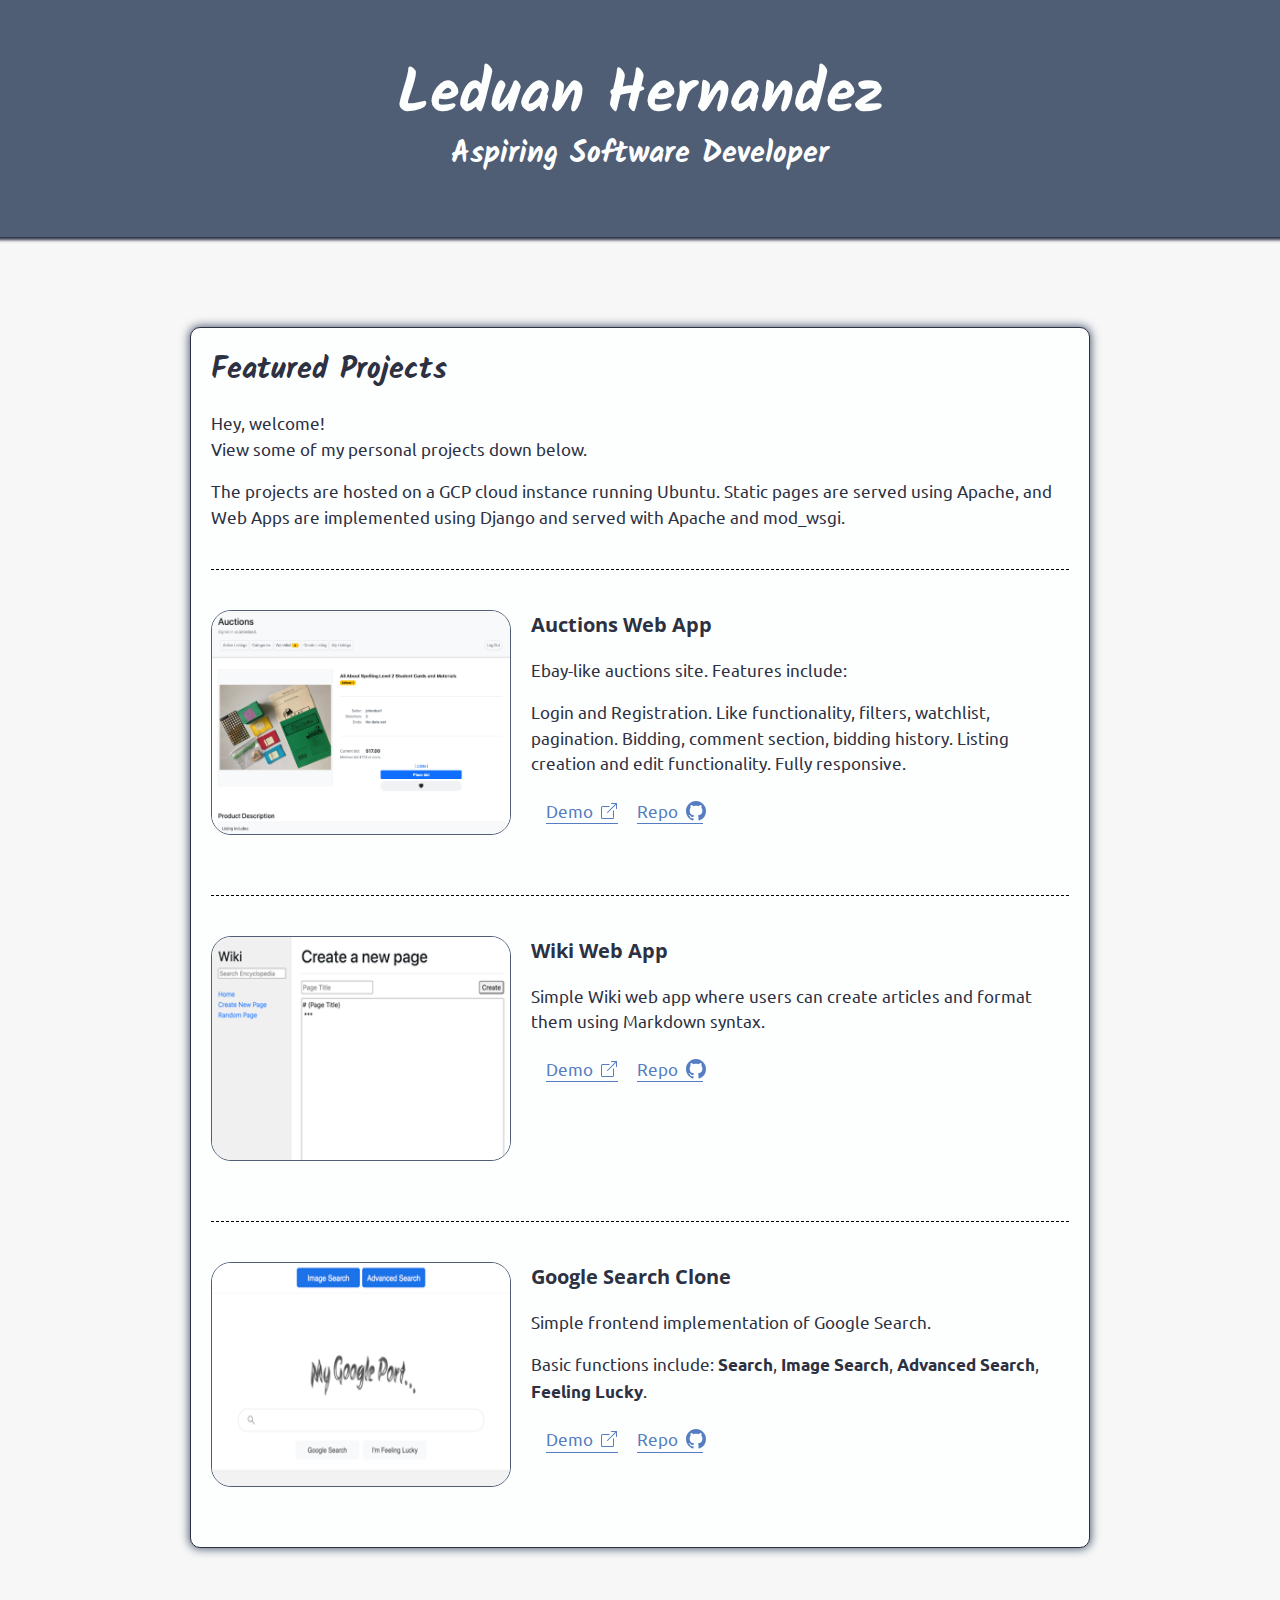
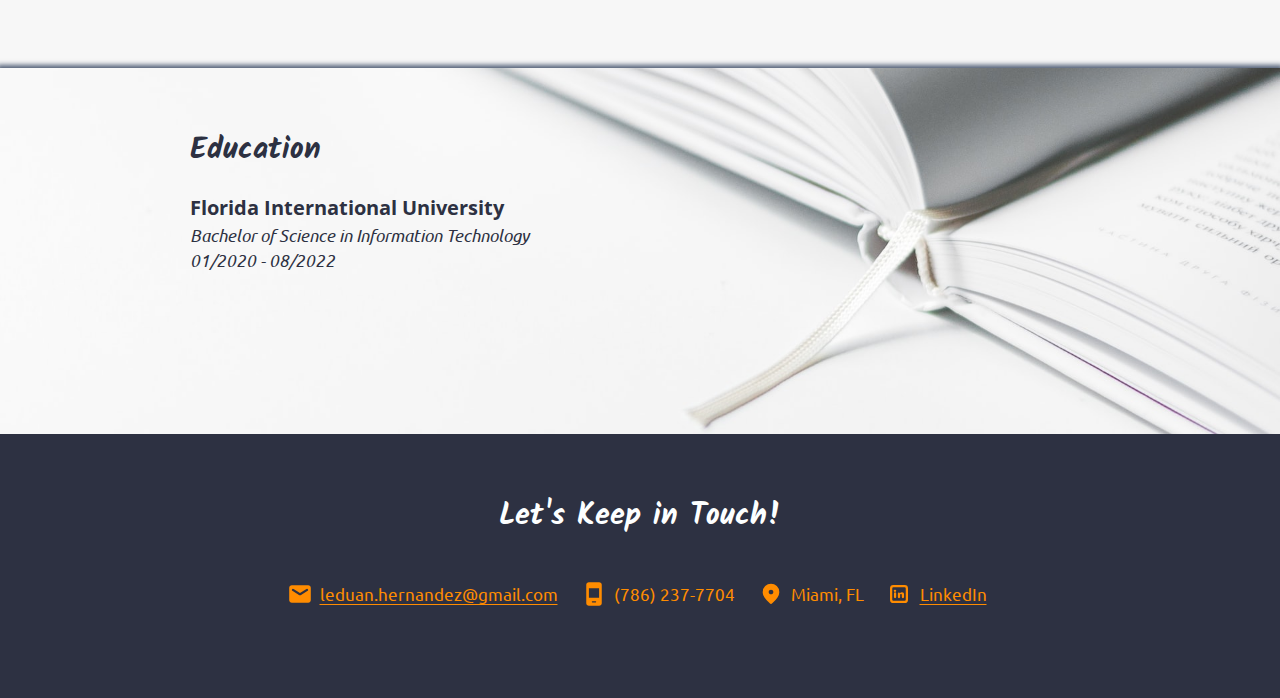
==== commit 4c867757: "changes font" ====
--- a/index.html
+++ b/index.html
@@ -6,7 +6,7 @@
     <title>Leduan's Profile Page</title>
     <link rel="preconnect" href="https://fonts.googleapis.com">
     <link rel="preconnect" href="https://fonts.gstatic.com" crossorigin>
-    <link href="https://fonts.googleapis.com/css2?family=Kalam&family=Ubuntu:wght@400;700&display=swap&family=Roboto:wght@400;700&display=swap" rel="stylesheet">
+    <link href="https://fonts.googleapis.com/css2?family=Kalam&family=Ubuntu:wght@400;700&family=Open+Sans:wght@400;700&display=swap" rel="stylesheet">
     <link rel="stylesheet" href="css/styles.css">
   </head>
   <body>
@@ -98,7 +98,7 @@
           <!-- Copy this whole <section> block to add more schools. -->
           <section>
             <h3>Florida International University</h3>
-            <p>Bachelor of Science in Information Technology<br>01/2020 - 08/2022</p>
+            <p>Bachelor&nbsp;of&nbsp;Science in Information&nbsp;Technology<br>01/2020&nbsp;-&nbsp;08/2022</p>
             <!-- <p>Summary or accomplishments.</p> -->
           </section>
           <!-- End of School block. -->
--- a/css/styles.css
+++ b/css/styles.css
@@ -21,7 +21,7 @@
   box-sizing: inherit;
 }
 
-html {
+:root {
   font-family: "Ubuntu", "Helvetica Neue", Helvetica, Arial, sans-serif;
   font-size: 10px;
   margin: 0;
@@ -32,7 +32,7 @@
 body {
   color: #2d3142;
 
-  font-size: 1.6rem;
+  font-size: 1.7rem;
   line-height: 1.5;
 
   /* normalize */
@@ -71,13 +71,12 @@
 }
 
 h3 {
-  font-family: "Roboto", "Helvetica Neue", Helvetica, Arial, sans-serif;
+  font-family: "Open Sans", "Helvetica Neue", Helvetica, Arial, sans-serif;
 }
 
 h1,
 h2 {
-  font-family: "Kalam", cursive;
-  /* font-weight: 400; */
+  font-family: "Kalam", serif;
   margin: 0;
 }
 
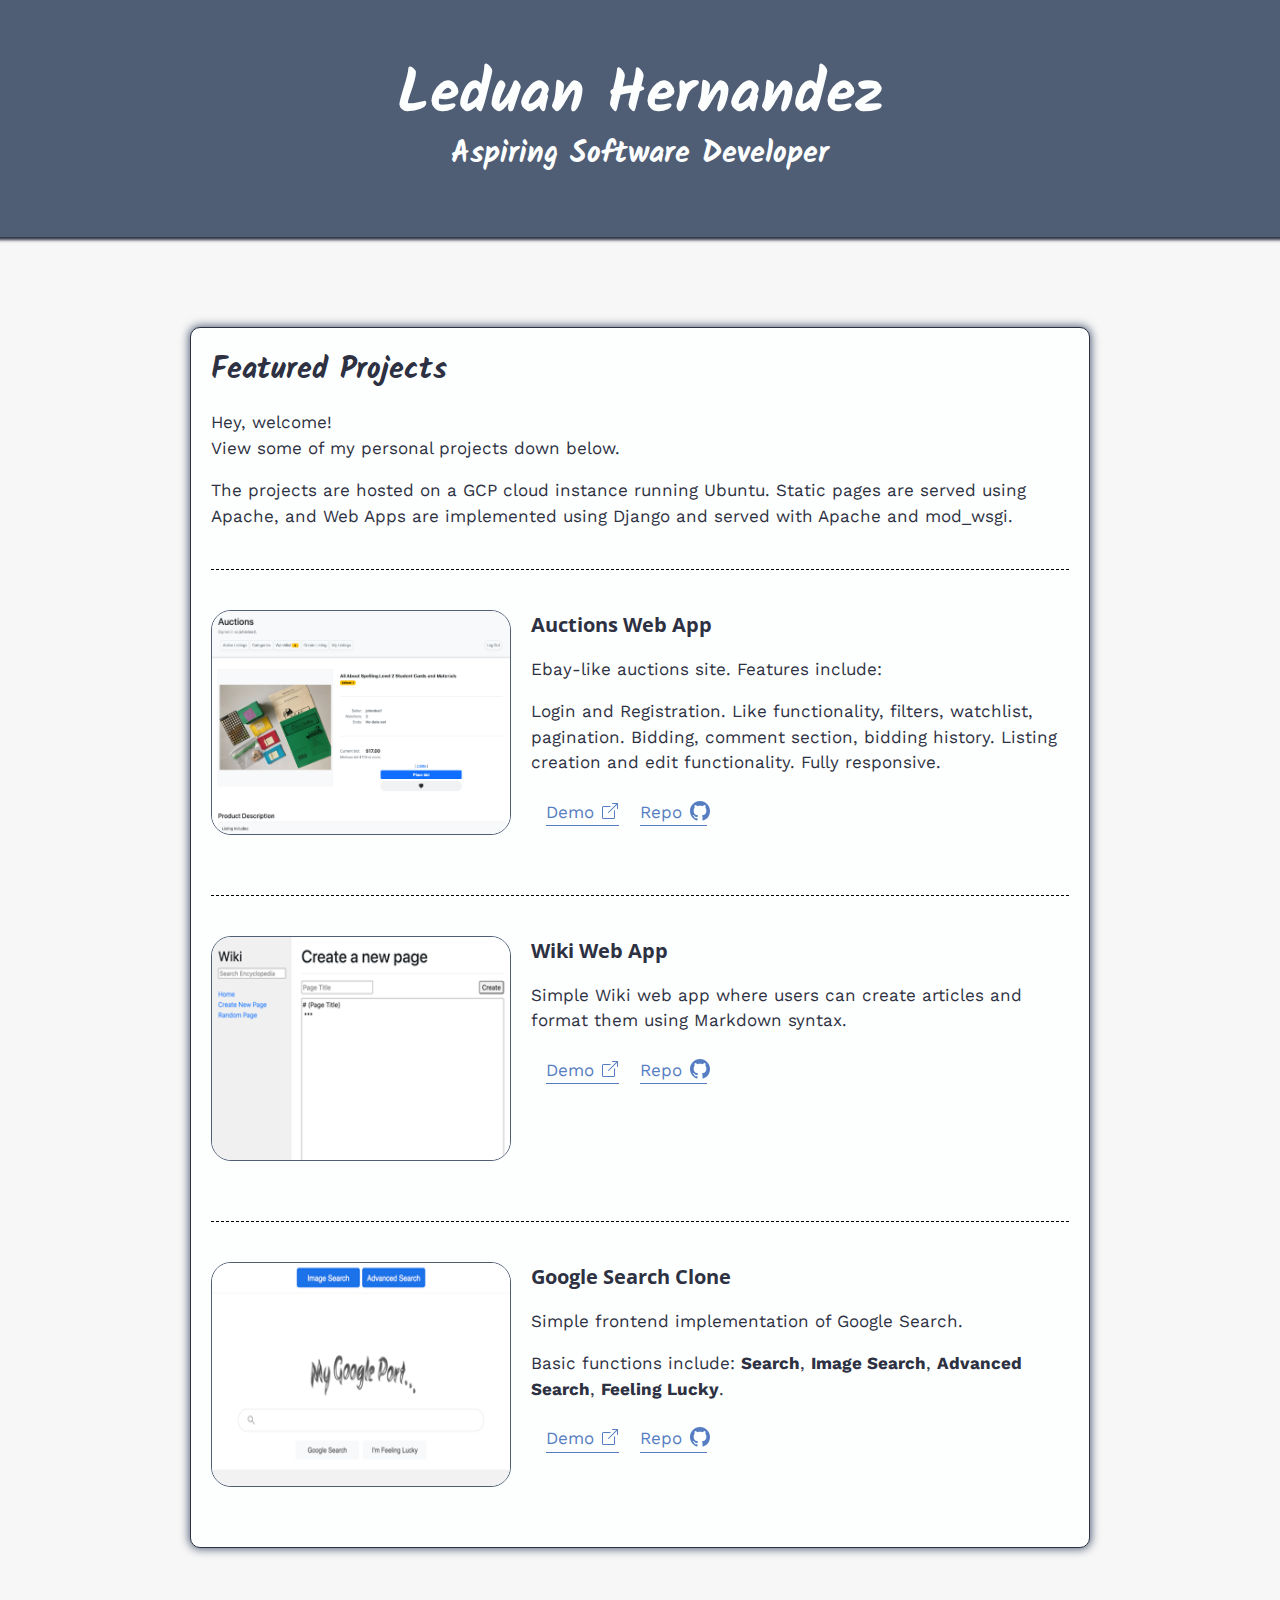
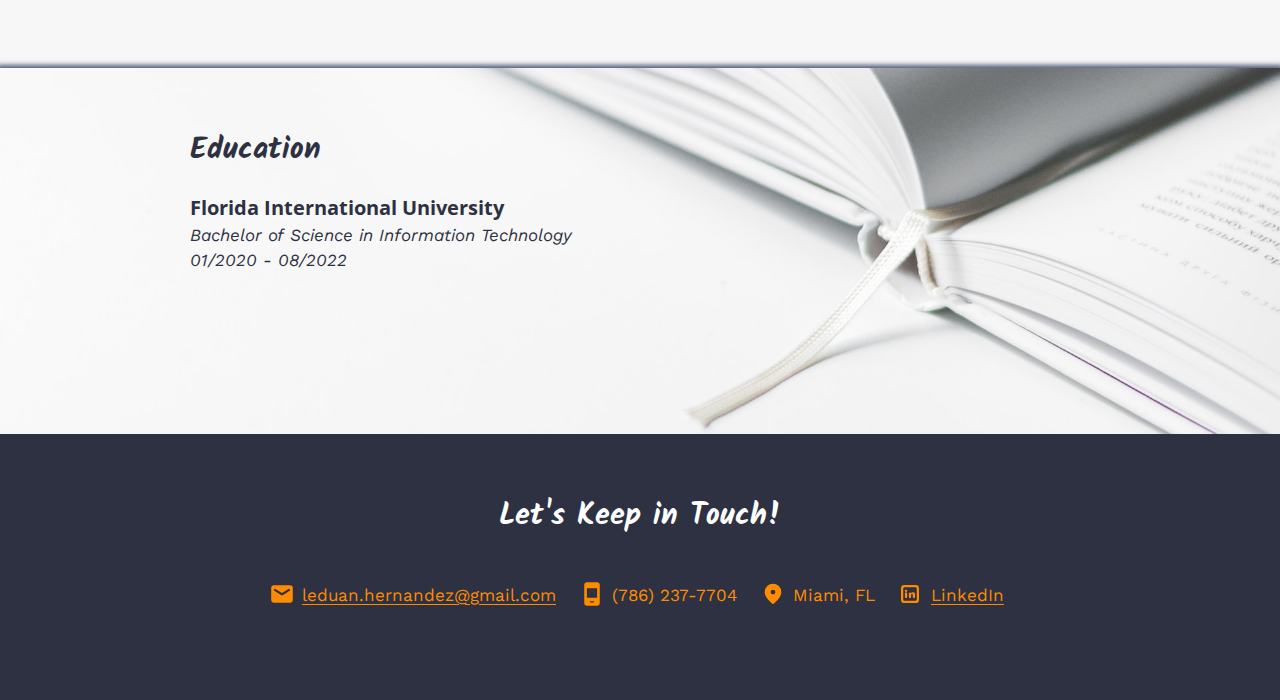
==== commit 51415070: "changes fonts. Ubuntu -> Work Sans" ====
--- a/index.html
+++ b/index.html
@@ -6,7 +6,8 @@
     <title>Leduan's Profile Page</title>
     <link rel="preconnect" href="https://fonts.googleapis.com">
     <link rel="preconnect" href="https://fonts.gstatic.com" crossorigin>
-    <link href="https://fonts.googleapis.com/css2?family=Kalam&family=Ubuntu:wght@400;700&family=Open+Sans:wght@400;700&display=swap" rel="stylesheet">
+    <!-- <link href="https://fonts.googleapis.com/css2?family=Kalam&family=Ubuntu:wght@400;700&family=Open+Sans:wght@400;700&display=swap" rel="stylesheet"> -->
+    <link href="https://fonts.googleapis.com/css2?family=Kalam&family=Work+Sans:wght@400;700&family=Open+Sans:wght@400;700&display=swap" rel="stylesheet">
     <link rel="stylesheet" href="css/styles.css">
   </head>
   <body>
--- a/css/styles.css
+++ b/css/styles.css
@@ -22,7 +22,7 @@
 }
 
 :root {
-  font-family: "Ubuntu", "Helvetica Neue", Helvetica, Arial, sans-serif;
+  font-family: "Work Sans", "Helvetica Neue", Helvetica, Arial, sans-serif;
   font-size: 10px;
   margin: 0;
 
@@ -34,6 +34,8 @@
 
   font-size: 1.7rem;
   line-height: 1.5;
+
+  overscroll-behavior-y: none;
 
   /* normalize */
   margin: 0;
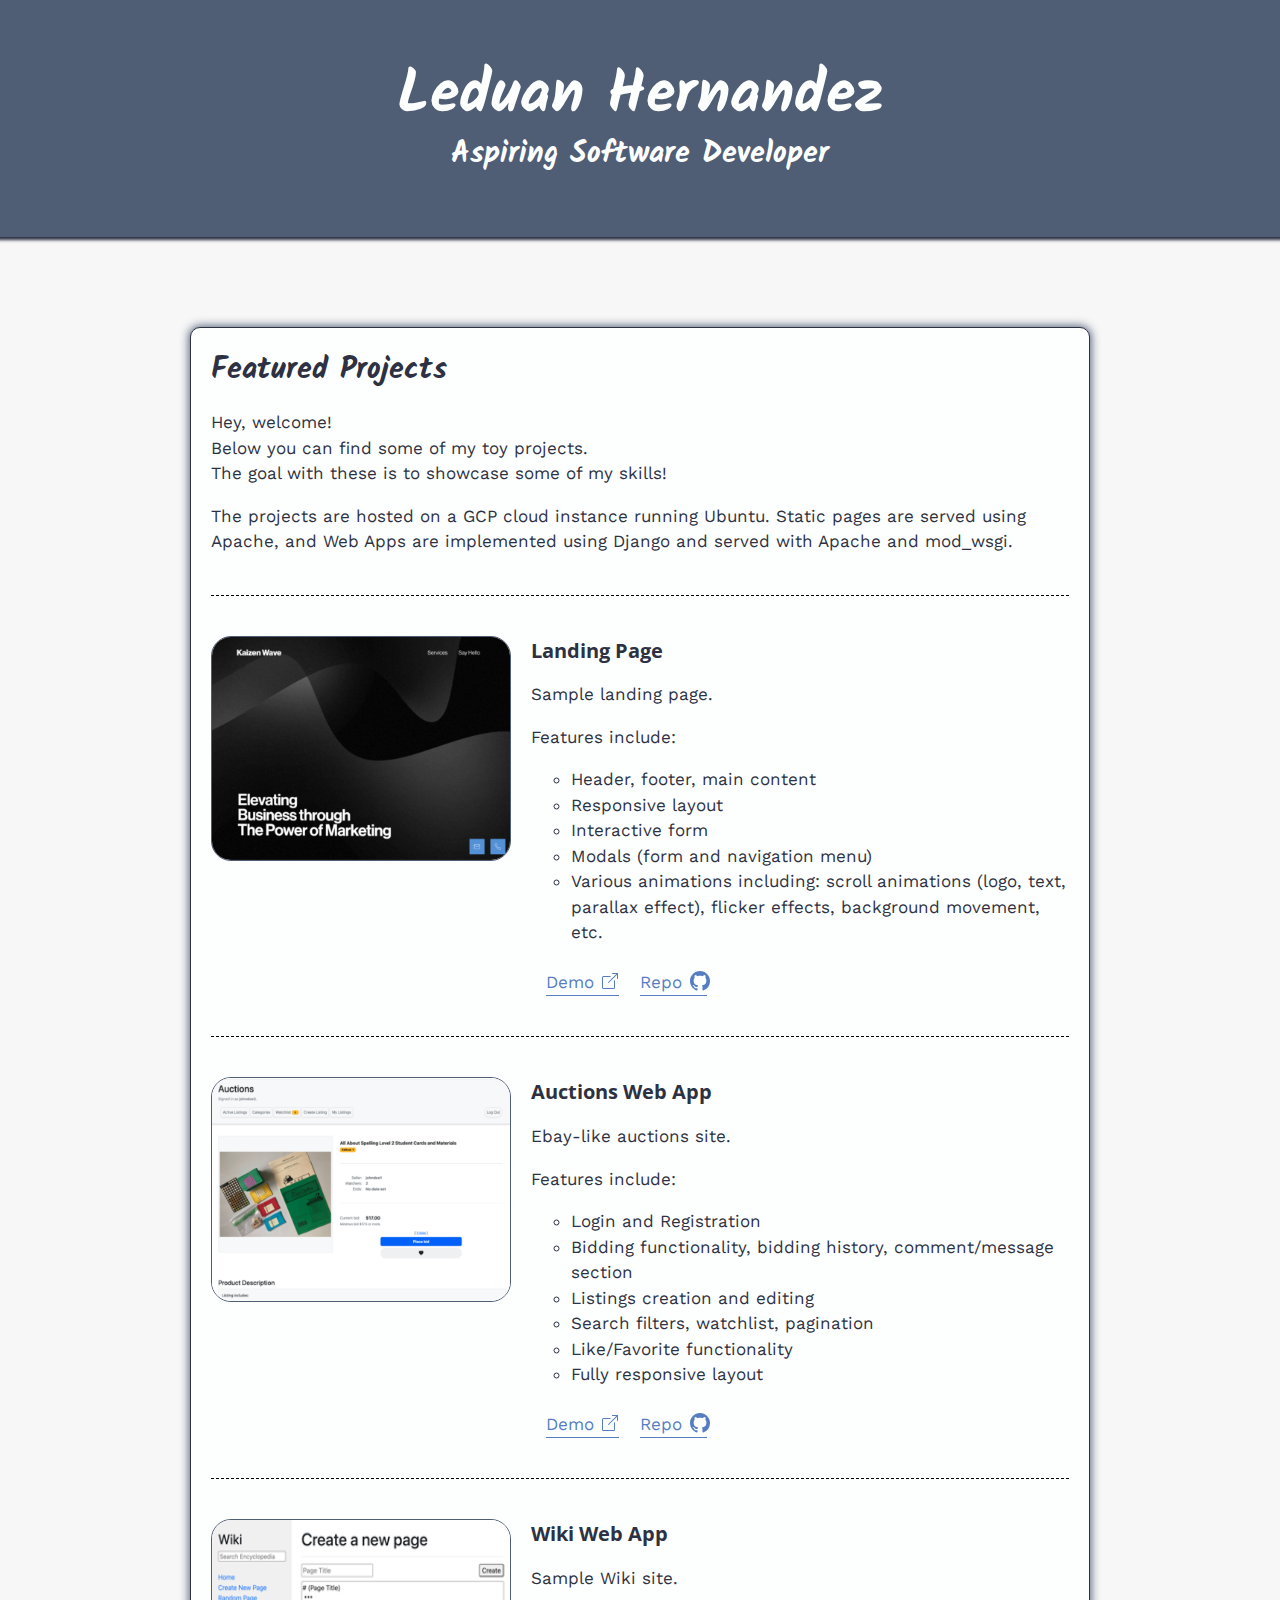
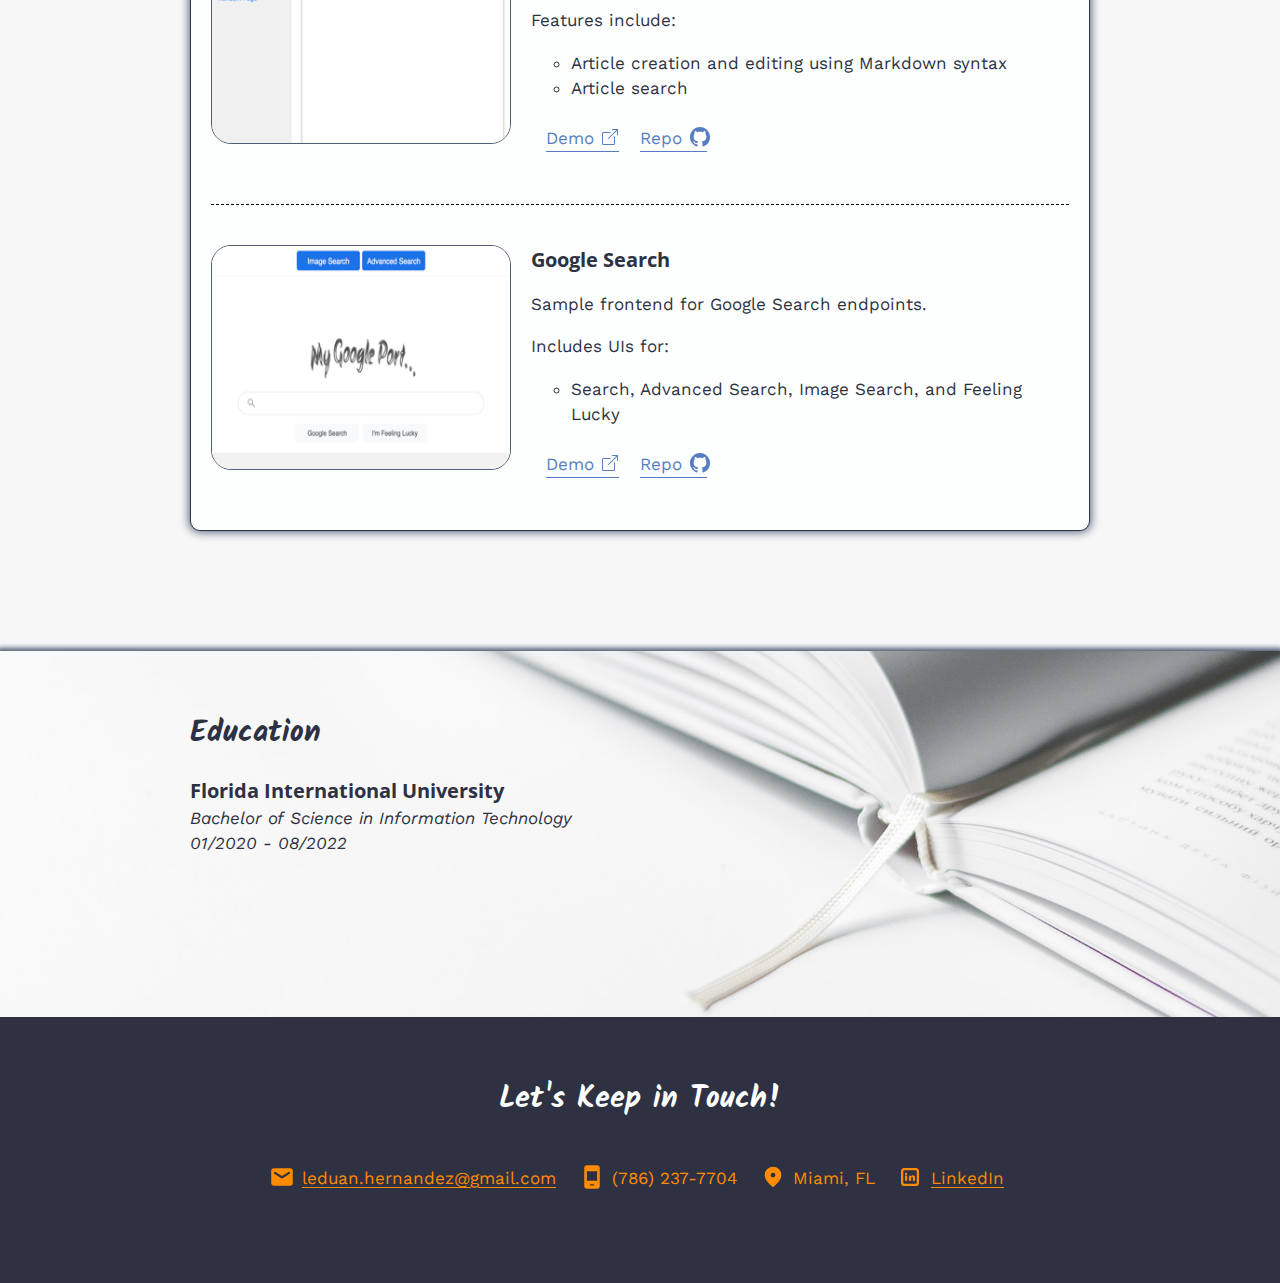
==== commit 4a7ccf0c: "adds landing page project and revamps project descriptions" ====
--- a/index.html
+++ b/index.html
@@ -28,23 +28,50 @@
         <div class="content-wrap">
           <div class="card">
             <h2>Featured Projects</h2>
-            <p>Hey, welcome!<br>View some of my personal projects down below.</p>
+            <p>Hey, welcome!<br>Below you can find some of my toy projects.<br>The goal with these is to showcase some of my skills!</p>
             <p>The projects are hosted on a GCP cloud instance running Ubuntu. Static pages are served using Apache,
               and Web Apps are implemented using Django and served with Apache and mod_wsgi.
             </p>
 
             <!-- Copy the whole <section> block to add more projects. -->
+              <div class="divider"></div>
+              <section class="project-item">
+                <img src="images/thumbnails/thumbnail_landing_page_app_sm.png" alt="Image of my Commerce web application">
+                <div>
+                  <h3>Landing Page</h3>
+                  <p>Sample landing page.</p>
+                  <p>Features include:</p>
+                  <ul>
+                    <li>Header, footer, main content</li>
+                    <li>Responsive layout</li>
+                    <li>Interactive form</li>
+                    <li>Modals (form and navigation menu)</li>
+                    <li>Various animations including: scroll animations (logo, text, parallax effect), flicker effects, background movement, etc.</li>
+                  </ul>    
+                  <div>
+                    <a class="btn demo" href="http://34.171.109.67:8085/" target="_blank">Demo</a>
+                    <a class="btn repo" href="https://github.com/lhern376/kaizenwave-aa-encoder" target="_blank">Repo</a>
+                  </div>
+                </div>
+              </section>
+              <!-- End of Project block. -->
+
+            <!-- Copy the whole <section> block to add more projects. -->
             <div class="divider"></div>
             <section class="project-item">
-              <img src="images/thumbnails/thumbnail_commerce_webapp.png" alt="Image of my Commerce web application">
+              <img src="images/thumbnails/thumbnail_commerce_webapp_sm.png" alt="Image of my Commerce web application">
               <div>
                 <h3>Auctions Web App</h3>
-                <p>Ebay-like auctions site. Features include:</p>
-                <p>
-                  Login and Registration. Like functionality, filters, watchlist, pagination.
-                  Bidding, comment section, bidding history. Listing creation and edit functionality.
-                  Fully responsive.
-                </p>              
+                <p>Ebay-like auctions site.</p>
+                <p>Features include:</p>       
+                <ul>
+                  <li>Login and Registration</li>
+                  <li>Bidding functionality, bidding history, comment/message section</li>
+                  <li>Listings creation and editing</li>
+                  <li>Search filters, watchlist, pagination</li>
+                  <li>Like/Favorite functionality</li>
+                  <li>Fully responsive layout</li>
+                </ul>  
                 <div>
                   <a class="btn demo" href="http://34.171.109.67:8084/" target="_blank">Demo</a>
                   <a class="btn repo" href="https://github.com/lhern376/project-2-commerce" target="_blank">Repo</a>
@@ -59,7 +86,12 @@
               <img src="images/thumbnails/thumbnail_wiki_webapp.png" alt="Image of my Wiki web application">
               <div>
                 <h3>Wiki Web App</h3>
-                <p>Simple Wiki web app where users can create articles and format them using Markdown syntax.</p>
+                <p>Sample Wiki site.</p>
+                <p>Features include:</p> 
+                <ul>
+                  <li>Article creation and editing using Markdown syntax</li>
+                  <li>Article search</li>
+                </ul>  
                 <div>
                   <a class="btn demo" href="http://34.171.109.67:8083/" target="_blank">Demo</a>
                   <a class="btn repo" href="https://github.com/lhern376/project-1-wiki" target="_blank">Repo</a>
@@ -73,9 +105,13 @@
             <section class="project-item">
               <img src="images/thumbnails/thumbnail_google_clone.png" alt="Image of Google Search clone">
               <div>
-                <h3>Google Search Clone</h3>
-                <p>Simple frontend implementation of Google Search.</p>
-                <p>Basic functions include: <strong>Search</strong>, <strong>Image Search</strong>, <strong>Advanced Search</strong>, <strong>Feeling Lucky</strong>.</p>
+                <h3>Google Search</h3>
+                <p>Sample frontend for Google Search endpoints.</p>
+                <p>Includes UIs for:</p>
+                 <!-- <strong>Search</strong>, <strong>Image Search</strong>, <strong>Advanced Search</strong>, <strong>Feeling Lucky</strong>.</p> -->
+                <ul>
+                  <li>Search, Advanced Search, Image Search, and Feeling Lucky</li>
+                </ul>
                 <div>
                   <a class="btn demo" href="http://34.171.109.67:8080/" target="_blank">Demo</a>
                   <a class="btn repo" href="https://github.com/lhern376/project-0" target="_blank">Repo</a>
--- a/css/styles.css
+++ b/css/styles.css
@@ -102,6 +102,10 @@
   margin: 0;
 }
 
+.projects li {
+  list-style-type: circle;
+}
+
 /* Profile 
 ------------------------------------------ */
 header {
@@ -186,8 +190,8 @@
 .project-item img {
   margin-bottom: 2rem;
   display: block;
-  margin-left: auto;
-  margin-right: auto;
+  /* margin-left: auto;
+  margin-right: auto; */
 }
 
 .project-item h3 {
@@ -287,6 +291,13 @@
   }
 }
 
+@media screen and (max-width: 1059px) {
+  .project-item img {
+    margin-inline: auto;
+  }
+}
+
+
 @media screen and (min-width: 750px) {
   header,
   footer {
